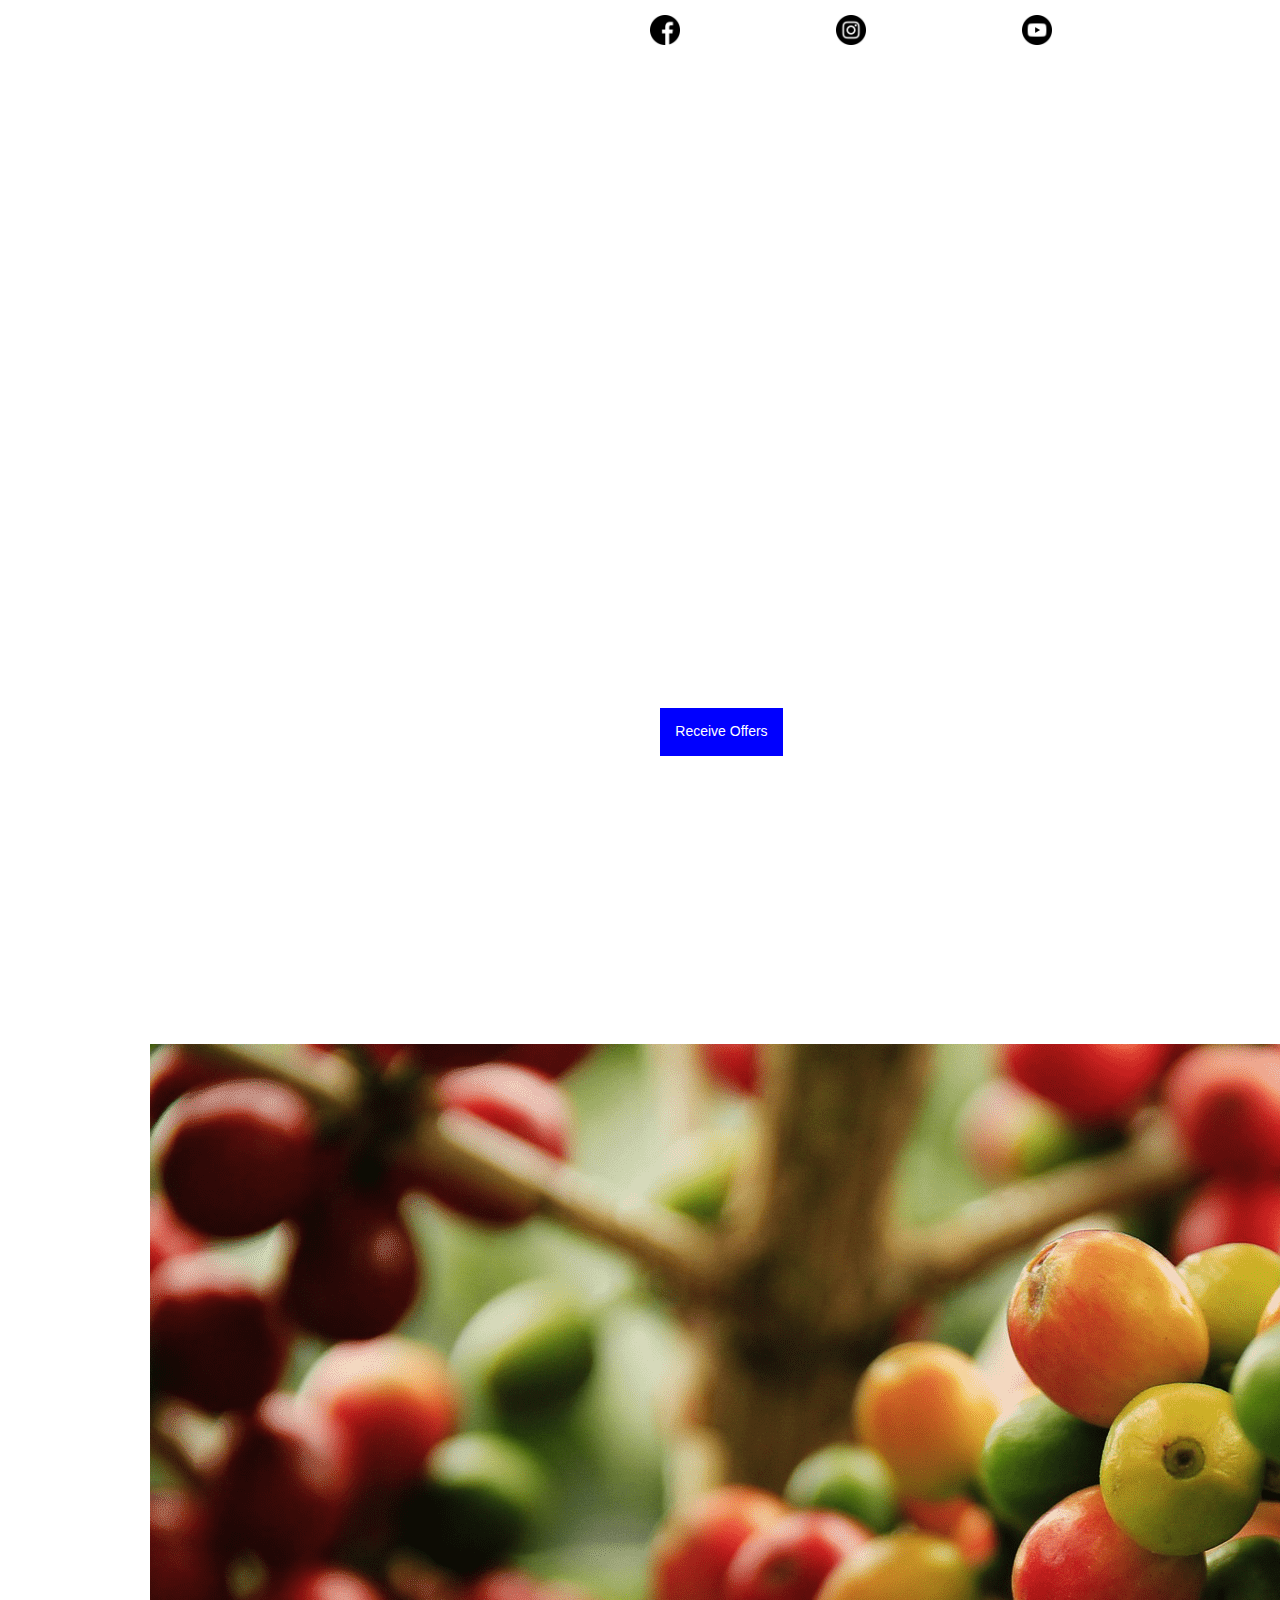
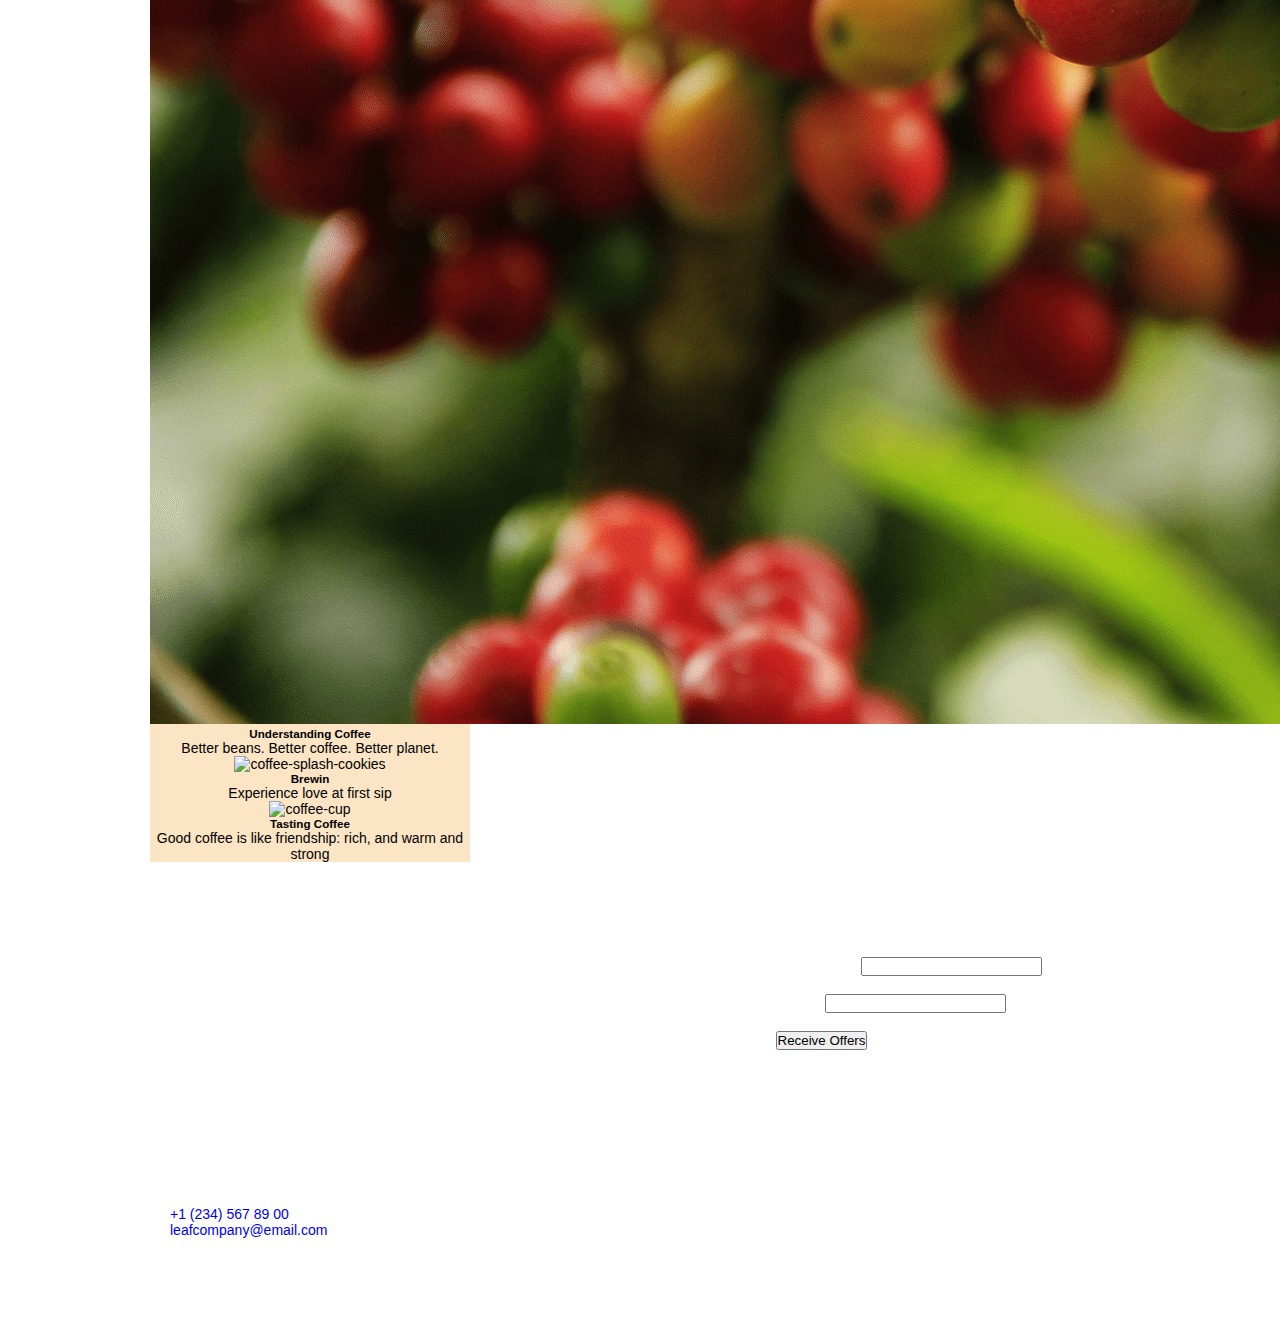
==== index.html @ d7934bba "Update index.html" ====
<!DOCTYPE html>
<html lang="en">
<head>
    <meta charset="UTF-8">
    <meta name="viewport" content="width=device-width, initial-scale=1.0">
    <title>Simple Coffee</title>
    <link href="https://cdn.jsdelivr.net/npm/bootstrap@5.0.1/dist/css/bootstrap.min.css" rel="stylesheet" integrity="sha384-+0n0xVW2eSR5OomGNYDnhzAbDsOXxcvSN1TPprVMTNDbiYZCxYbOOl7+AMvyTG2x" crossorigin="anonymous">
    <link rel="stylesheet" href="css/index.css">
</head>
<body>
   <!-- <div class="parallax">-->   
    </div>
    <header id="home">
        <div class="heading">
            <div class="logo">Simple&nbsp;Coffee</div>
            <label class="burger-icon" for="burger-checkbox">&#9776;</label>
            <input type="checkbox" id="burger-checkbox">
            <nav class="menu">
                <a class="contacts" href="#footer">Contacts</a>
                <a class="icon" href="https://uk-ua.facebook.com/" target="_blank"><img src="img/icon-facebook.png"
                            alt="facebook"></a>
                <a class="icon" href="https://www.instagram.com/" target="_blank"><img src="img/icon-instagram.png"
                            alt="instagram"></a>            
                <a class="icon" href="https://www.youtube.com/" target="_blank"><img src="img/icon-youtube.png"
                            alt="youtube"></a>
            </nav>            
        </div>            
    </header>
         <main>
            
        <div id="top">
            <div class="clock-container">
                <div class="time">
                 <p id="days">00</p>
                 <span>Days</span>
                </div>
                <div class="time">
                 <p id="hours">00</p>
                 <span>Hours</span>
             </div>
                <div class="time">
                 <p id="minutes">00</p>
                 <span>Minutes</span>
             </div>
         </div>
            <div class="text">
                <p id="medium-text">This website is under construction until May'31 but...</p>
                <p id="large-text">We'll be back very soon</p>
                <p id="small-text">and you still can order our services or subscribe for the best offers!</p>
            </div>
            <div id="buttons">
                <a id="button-left" href="#bottom">Our&nbsp;Services</a>
                <a id="button-right" href="#footer">Receive&nbsp;Offers</a>
            </div>
        </div>
            <div id="bottom">
            <p id="large-text">Our Services</p>
            <p id="small-text">We provide all kind of services thanks to which you can enjoy coffee:</p>
        </div>
        <div class="row row-cols-1 row-cols-md-3 g-4">
            <div class="col">
              <div class="card h-100 mycard" style="width: 20rem;">
                <img src="img/coffee-grains-tree.png" class="card-img-top" alt="coffee-grains-tree">
                <div class="card-body">
                    <h5 class="card-title">Understanding Coffee</h5>
                    <p class="card-text">Better beans. Better coffee. Better planet.</p>
                </div>
            </div>
            </div>
            <div class="col">
            <div class="card h-100 mycard" style="width: 20rem;">
                <img src="img/coffee-splash-cookies.png" class="card-img-top" alt="coffee-splash-cookies">
            <div class="card-body">
                  <h5 class="card-title">Brewin</h5>
                  <p class="card-text">Experience love at first sip</p>
            </div>
            </div>
            </div>
            <div class="col">
            <div class="card h-100 mycard" style="width: 20rem;">
                <img src="img/coffee-cup.png" class="card-img-top" alt="coffee-cup">
            <div class="card-body">
                  <h5 class="card-title">Tasting Coffee</h5>
                  <p class="card-text">Good coffee is like friendship: rich, and warm and strong</p>
            </div>
            </div>
            </div>
        </div>
        </main>
    <footer id="footer">
        <div id="connect-with-us">
            <p id="contacts-text">Contacts</p><br>
            <p id="p-text">You can always call us,write us or simply visit us.<br>
                Fill out the form to get the best<br> personalized offers by mail.</p>
        <div id="address">
            <p id="address-text">Address</p>
            <p>999 Jamaica Ave, Brooklyn,<br> NY 11208, USA</p>
        </div>
        <div id="hours">
            <p id="hours-text">Hours</p>
            <p>Monday - Saturday: 11 AM - 9 PM<br>
                    Sunday: 11 AM - 7 PM <br></p>
        </div>
        <div id="contacts">
            <p id="p-contacts">Contacts</p>
            <a href="#tel:+1(234)5678900">+1 (234) 567 89 00 </a><br>
            <a href="#mailto:leafcompany@email.com">leafcompany@email.com</a><br>
        </div>
        </div>
             <form>
                <div class="mb-3">
                  <label for="InputUserName" class="form-label">User Name</label>
                  <input type="name" class="form-control" id="InputName" aria-describedby="nameHelp">
                  <div id="emailHelp" class="form-text">We'll never share your name with anyone else.</div>
                </div>
                <div class="mb-3" >
                  <label for="InputEmail" class="form-label">E-mail</label>
                  <input type="address" class="form-control" id="InputAddress">
                  <div id="emailHelp" class="form-text">We'll never share your e-mail with anyone else.</div>
                </div>
                   <button type="submit" class="btn btn-primary">Receive Offers</button>
              </form>
               
       <!-- <div>
            <form method="Post" action="">
                <label>
                    <input type="text" placeholder="Name*" name="User name">
                </label>
                <label>
                    <input type="text" placeholder="E-mail*" name="User email">
                </label>
                <input type="submit" value="Receive Offers">
            </form>
        </div>-->
    </footer>
    <script src="js/clock.js"></script>
    <script src="js/index.js"></script>
    <script src="https://cdn.jsdelivr.net/npm/bootstrap@5.0.1/dist/js/bootstrap.bundle.min.js" integrity="sha384-gtEjrD/SeCtmISkJkNUaaKMoLD0//ElJ19smozuHV6z3Iehds+3Ulb9Bn9Plx0x4" crossorigin="anonymous"></script>
</body>
</html>
---- css/index.css ----
:root {
    --font-family: Arial, sans-serif;
    --color: white;
    --font-weight: bold;
  }

* {
    padding: 0;
    margin: 0;
}

body {
    background-image: url("coffee.png");
    background-repeat: no-repeat;
    background-position: center-center;
    background-size: cover;
    max-width: 980px;
    margin: auto;
    height: 100%;
    font-family: var(--font-family);
    color: var(--color);
}

.clock-container {
    display: flex;
    flex-direction: center;
    justify-content: space-around;
    text-align: center;
    text-transform: uppercase;
    font-size: 30px;
    font-weight: bold;
    color:white;
  }

.time {
    display: flex;
    flex-direction: column;
    align-items: center;
    justify-content:space-between;
 }

  
#top {
    margin-top: 200px;
    margin-bottom: 100px;
    margin-left: 50px;
    margin-right: 50px;
    }
#top * {
    margin: 25px;
}
.icon img {
    width: 30px;
}
.icon {
    display: flex;
}

.contacts {
    text-decoration: none;
    font-size: 18px;
    font-family: cursive;
    color: var(--color);
}

a:link {
    text-decoration: none;
    }

.heading .logo {
    display: flex;
    font-weight: bold;
    font-size: 35px;
    font-family: cursive;
    text-transform: uppercase;
    text-align: left;
    padding: 20px 20px 20px;
}

header lable {
    font-size: 35px;
}

#burger-checkbox {
    display: none;
}

header nav {
    display: none; 
}

header input:checked ~ nav {
    display: block;
}

.heading nav a {
    display: block;
    color: var(--color);
}

@media (min-width: 500px) {
    header label {
        display: none;
    }

    .heading {
        display: flex;
        flex: 1;
        justify-content: space-around;
    }

    .heading .menu {
        display: flex;
        flex: 1;
        justify-content: space-around;
        align-items: center;
    }
    .heading .logo {
        display: flex;
        font-weight: bold;
        font-size: 20px;
        font-family: cursive;
        text-transform: uppercase;
        text-align: left;
        padding: 20px 20px 20px;
    }
    }

.text p {
    display: flex;
    flex-direction: center;
    justify-content: space-around;
    text-align: center;
    min-height: 20px;
    min-width: auto;
}  
#medium-text {
    font-size: 30px;
    font-weight: normal; 
    }

#large-text {
    font-size: 35px;
    font-weight: var(--font-weight);  
    }

#small-text {
    font-size: 24px;
    font-weight: normal; 
    
}
#buttons {
    display: flex;
    flex-direction: center;
    justify-content: center;
    font-size: 14px;
    font-weight: normal; 
    text-align: center;
}
#button-left {
    border: white 1px solid;
    padding: 15px;
    color: var(--color);
}
#button-left:hover{
    color: black;
    background-color: white;
}
#button-right {
    padding: 15px;
    background-color: blue;
    color: var(--color);
}
#button-right:hover{
    color: var(--color);
    background-color: black;
}
#bottom {
    margin-bottom: 75px;
    }
#bottom p {
    display: flex;
    flex-direction: center;
    justify-content: space-around;
    text-align: center;
    margin: 20px 20px 20px;
 }

#our servisces {
 font-size: 14px;
 font-weight:lighter;
 text-align: center; 
}

.mycard {
    font-size: 14px;
    font-weight:lighter;
    text-align: center;
    background-color: rgba(248, 209, 150, 0.562);
    color: black;
}

#footer {
    display: flex;
    justify-content: space-between;
    margin-top: 75px; 
    margin-bottom: 75px;
    padding: 20px 20px 20px;
}
#connect-with-us {
    font-size: 14px;
    font-weight: normal; 
    }

#contacts-text {
    font-size: 30px;
    font-weight: bold;
}
#p-text {
    font-size: 20px; 
    color: var(--font-family);
} 
#address-text,  #hours-text, #p-contacts {
    font-size: 19px;
    font-weight: var(--font-weight);
}
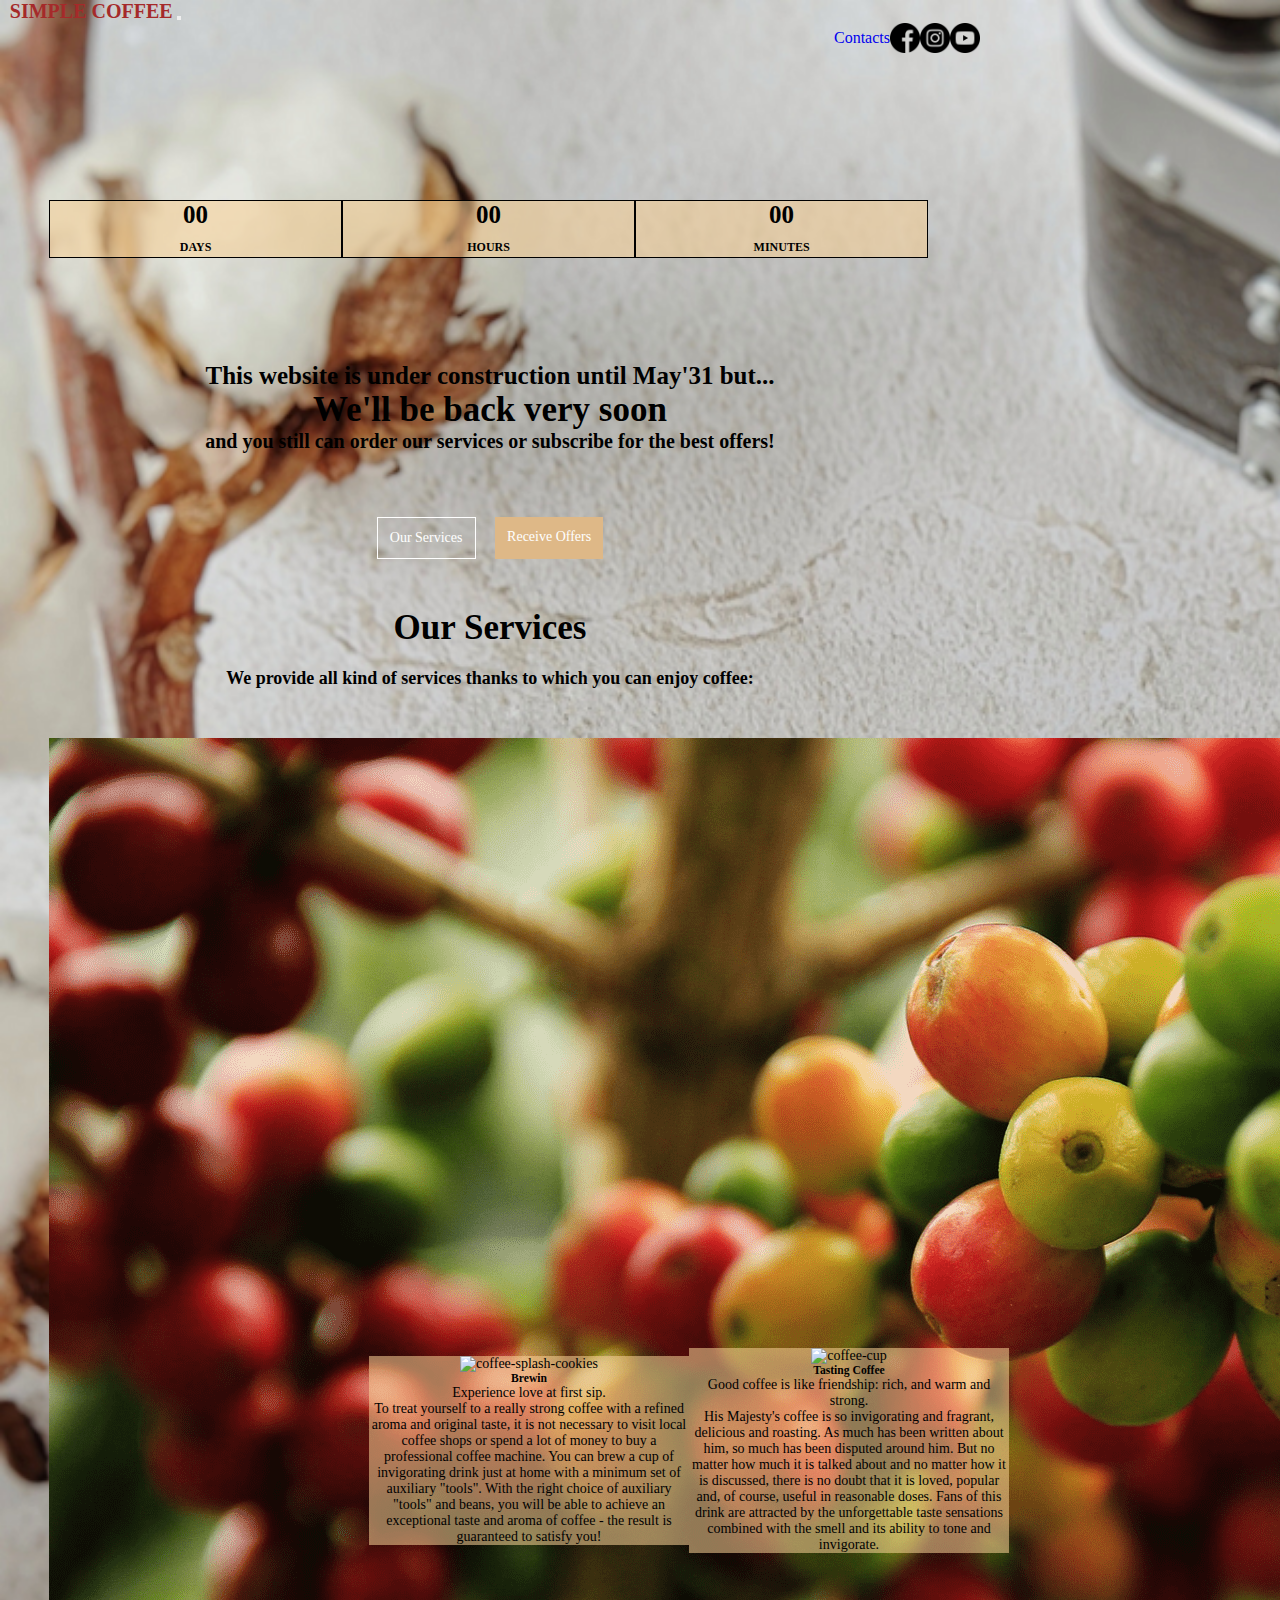
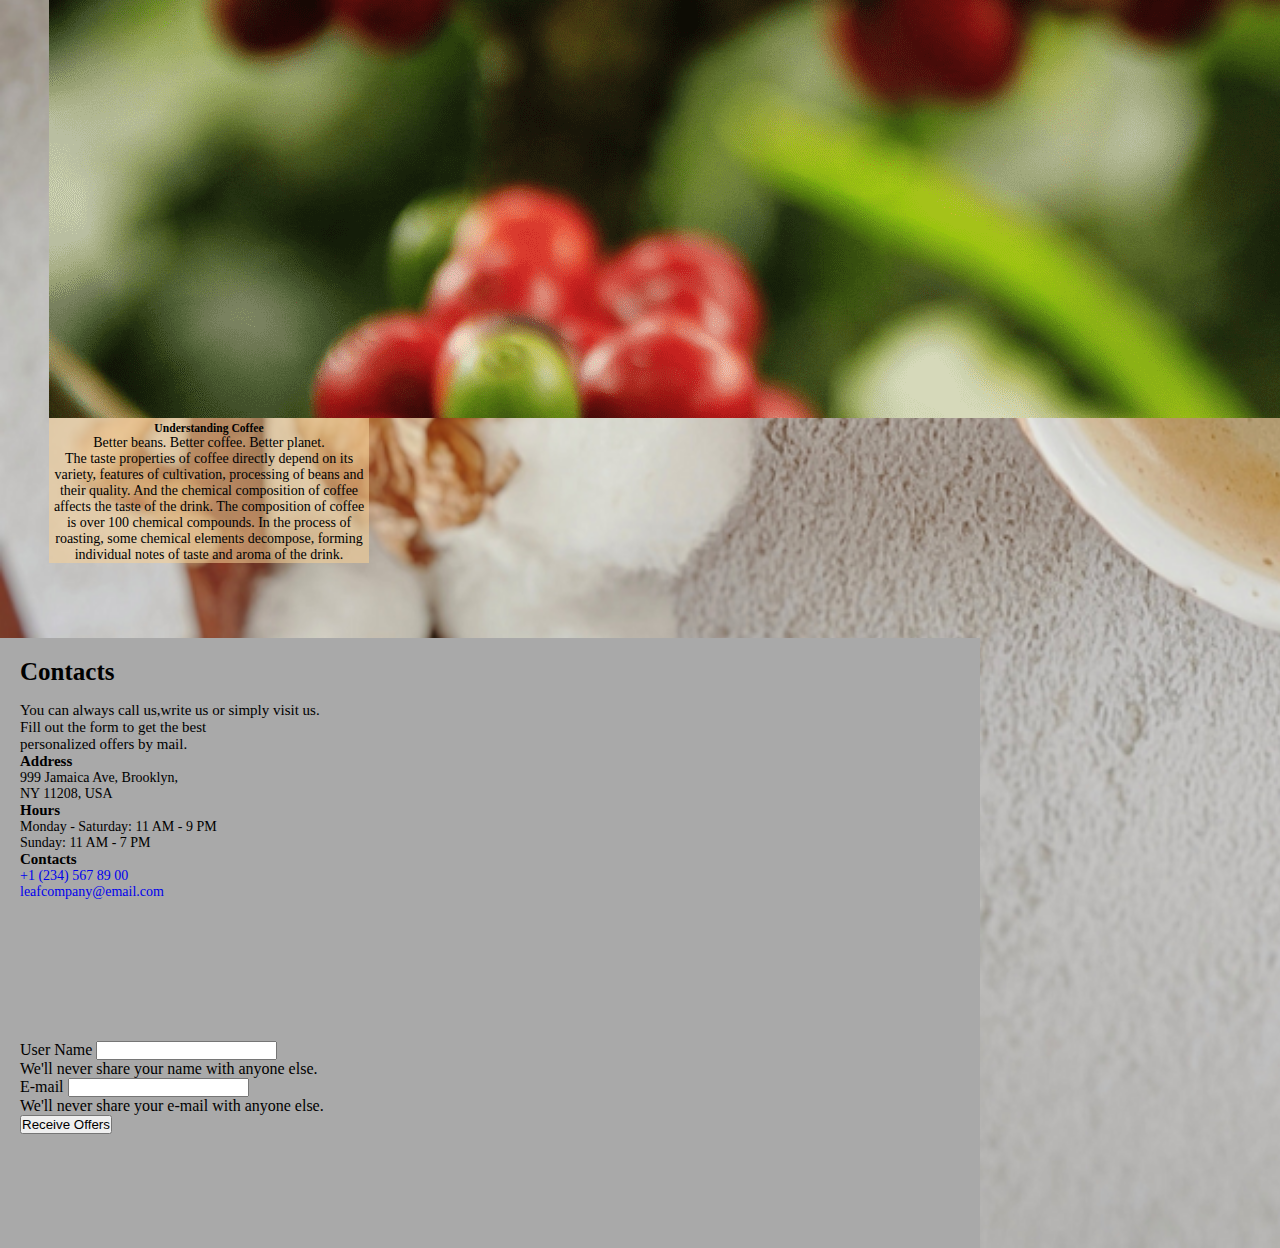
==== commit 800cfa9a: "css code mobile plus new background" ====
--- a/index.html
+++ b/index.html
@@ -8,11 +8,29 @@
     <link rel="stylesheet" href="css/index.css">
 </head>
 <body>
-   <!-- <div class="parallax">-->   
-    </div>
+   <!-- <div class="parallax">  
+    </div>-->
     <header id="home">
         <div class="heading">
-            <div class="logo">Simple&nbsp;Coffee</div>
+            <nav class="navbar navbar-expand-lg navbar-light bg-light w-100">
+                <a class="navbar-brand" id="brand" href="#">Simple&nbsp;Coffee</a>
+                <button class="navbar-toggler" type="button" data-toggle="collapse" data-target="#navbarNavAltMarkup" aria-controls="navbarNavAltMarkup" aria-expanded="false" aria-label="Toggle navigation">
+                  <span class="navbar-toggler-icon"></span>
+                </button>
+                <div class="collapse navbar-collapse" id="navbarNavAltMarkup">
+                  <div class="navbar-nav">
+                    <a class="nav-item nav-link active" href="#footer"><span class="sr-only">Contacts</span></a>
+                    <a class="nav-item nav-link icon" href="https://uk-ua.facebook.com/" target="_blank"><img src="img/icon-facebook.png"
+                        alt="facebook"></a>
+                    <a class="nav-item nav-link icon" href="https://www.instagram.com/" target="_blank"><img src="img/icon-instagram.png"
+                        alt="instagram"></a>
+                    <a class="nav-item nav-link disable icon" href="https://www.youtube.com/" target="_blank"><img src="img/icon-youtube.png"
+                        alt="youtube"></a>
+                  </div>
+                </div>
+            </nav>
+            </div>
+           <!-- <div class="logo">Simple&nbsp;Coffee</div>
             <label class="burger-icon" for="burger-checkbox">&#9776;</label>
             <input type="checkbox" id="burger-checkbox">
             <nav class="menu">
@@ -23,11 +41,10 @@
                             alt="instagram"></a>            
                 <a class="icon" href="https://www.youtube.com/" target="_blank"><img src="img/icon-youtube.png"
                             alt="youtube"></a>
-            </nav>            
-        </div>            
+            </nav> -->           
+                  
     </header>
          <main>
-            
         <div id="top">
             <div class="clock-container">
                 <div class="time">
@@ -54,8 +71,8 @@
             </div>
         </div>
             <div id="bottom">
-            <p id="large-text">Our Services</p>
-            <p id="small-text">We provide all kind of services thanks to which you can enjoy coffee:</p>
+            <p id="service-text">Our Services</p>
+            <p id="provide-text">We provide all kind of services thanks to which you can enjoy coffee:</p>
         </div>
         <div class="row row-cols-1 row-cols-md-3 g-4">
             <div class="col">
@@ -63,7 +80,16 @@
                 <img src="img/coffee-grains-tree.png" class="card-img-top" alt="coffee-grains-tree">
                 <div class="card-body">
                     <h5 class="card-title">Understanding Coffee</h5>
-                    <p class="card-text">Better beans. Better coffee. Better planet.</p>
+                    <p class="card-text">Better beans. Better coffee. Better planet.<br>
+                        The taste properties of coffee directly 
+                        depend on its variety, features of cultivation, 
+                        processing of beans and their quality. 
+                        And the chemical composition of coffee affects 
+                        the taste of the drink. The composition of coffee 
+                        is over 100 chemical compounds. In the process of 
+                        roasting, some chemical elements decompose, forming 
+                        individual notes of taste and aroma of the drink.
+                    </p>
                 </div>
             </div>
             </div>
@@ -72,7 +98,19 @@
                 <img src="img/coffee-splash-cookies.png" class="card-img-top" alt="coffee-splash-cookies">
             <div class="card-body">
                   <h5 class="card-title">Brewin</h5>
-                  <p class="card-text">Experience love at first sip</p>
+                  <p class="card-text">Experience love at first sip.<br>
+                    To treat yourself to a really
+                    strong coffee with a refined aroma and original taste,
+                    it is not necessary to visit local coffee shops 
+                    or spend a lot of money to buy a professional 
+                    coffee machine. You can brew a cup of invigorating 
+                    drink just at home with a minimum set of auxiliary 
+                    "tools". With the right choice of auxiliary "tools" 
+                    and beans, you will
+                    be able to achieve an exceptional taste and aroma 
+                    of coffee - the result is guaranteed 
+                    to satisfy you!
+                </p>
             </div>
             </div>
             </div>
@@ -81,7 +119,17 @@
                 <img src="img/coffee-cup.png" class="card-img-top" alt="coffee-cup">
             <div class="card-body">
                   <h5 class="card-title">Tasting Coffee</h5>
-                  <p class="card-text">Good coffee is like friendship: rich, and warm and strong</p>
+                  <p class="card-text">Good coffee is like friendship: rich, and warm 
+                    and strong.<br>His Majesty's coffee is so invigorating
+                    and fragrant, delicious and roasting. As much has been
+                    written about him, so much has been disputed around him.
+                    But no matter how much it is talked about and no matter
+                    how it is discussed, there is no doubt that it is loved,
+                    popular and, of course, useful in reasonable doses.
+                    Fans of this drink are attracted by the unforgettable taste
+                    sensations combined with the smell and its ability to tone 
+                    and invigorate.
+                </p>
             </div>
             </div>
             </div>
@@ -103,8 +151,8 @@
         </div>
         <div id="contacts">
             <p id="p-contacts">Contacts</p>
-            <a href="#tel:+1(234)5678900">+1 (234) 567 89 00 </a><br>
-            <a href="#mailto:leafcompany@email.com">leafcompany@email.com</a><br>
+            <a href="tel:+1(234)5678900">+1 (234) 567 89 00 </a><br>
+            <a href="mailto:leafcompany@email.com">leafcompany@email.com</a><br>
         </div>
         </div>
              <form>
--- a/css/index.css
+++ b/css/index.css
@@ -1,4 +1,3 @@
-
 
 :root {
     --font-family: Arial, sans-serif;
@@ -9,10 +8,405 @@
 * {
     padding: 0;
     margin: 0;
+    text-decoration: none;
 }
 
 body {
-    background-image: url("coffee.png");
+    max-width: 980px; 
+    background-image: url("../img/luna.png");
+    background-repeat: no-repeat;
+    background-position: center-center;
+    background-size: cover;
+}
+
+main {
+    margin-top: 15%;
+}
+
+#home {
+    width: 100%;
+    margin: auto;
+}
+
+#brand {
+    padding-left: 1%;
+    font-weight: bold;
+    font-size: 20px;
+    font-family: cursive;
+    text-transform: uppercase;
+    text-align: left;
+    color: brown;
+}
+
+.navbar-toggler {
+    margin-right: 1%;
+}
+
+.clock-container {
+    display: flex;
+    flex-direction: center;
+    text-align: center;
+    text-transform: uppercase;
+    font-size: 15px;
+    font-weight: bold;
+    color:black;
+    margin: 5%;
+}
+
+.time p{
+    padding-bottom: 0;
+    margin-bottom: 0;
+}
+
+.time span {
+    padding-top: 0;
+    font-size: 12px; 
+    margin-top: 0;
+}
+.time {
+    background-color: rgba(248, 209, 150, 0.562);
+    border: 1px black solid;
+    width: 33%;
+    margin: 0;
+    padding: 0;
+}
+.text p {
+    display: flex;
+    flex-direction: center;
+    justify-content: space-around;
+    text-align: center;
+    min-height: 20px;
+    min-width: auto;
+}
+.text {
+    display: flex;
+    flex-direction: column;
+    justify-content: center;
+    min-height: 200px;
+    margin: 3% 1% 1% 1%;
+}
+
+#medium-text {
+    font-size: 15px;
+    font-weight: bold; 
+    }
+
+#large-text {
+    font-size: 20px;
+    font-weight: bold;  
+    }
+
+#small-text {
+    font-size: 14px;
+    font-weight: bold; 
+}
+
+#buttons {
+    display: flex;
+    flex-direction: center;
+    justify-content: center;
+    font-size: 14px;
+    font-weight: normal; 
+    text-align: center;
+}
+#button-left {
+    border: white 1px solid;
+    margin-right: 1%;
+    padding: 7px;
+    color: var(--color);
+}
+#button-left:hover{
+    color: black;
+    background-color: white;
+}
+#button-right {
+    padding: 7px;
+    margin-left: 1%;
+    background-color: burlywood;
+    color: var(--color);
+}
+#button-right:hover{
+    color: var(--color);
+    background-color: black;
+}
+
+
+#bottom {
+    margin-top: 25%;
+    margin-bottom: 25%;
+    }
+#bottom p {
+    display: flex;
+    flex-direction: center;
+    justify-content: space-around;
+    text-align: center;
+    margin: 20px 20px 20px;
+ }
+#service-text {
+    font-size: 30px;
+    font-weight: bold;
+}
+
+#provide-text {
+    font-size: 18px;
+    font-weight: bold;
+}
+.row {
+    display: flex;
+    flex-direction: column; 
+    justify-content: center;
+    align-items: center;
+    margin: 5% 5%;
+ } 
+
+ p.card-text {
+    text-align: center;
+    color: black; 
+}
+.mycard {
+    font-size: 14px;
+    font-weight:lighter;
+    text-align: center;
+    background-color: rgba(248, 209, 150, 0.562);
+    color: black;
+}
+
+#footer {
+    background-color: darkgray;
+    background-repeat: no-repeat;
+    background-position: center-center;
+    background-size: cover;
+    display: flex;
+    flex-direction: column;
+    justify-content: space-between;
+    margin-top: 75px; 
+    padding: 20px 20px 20px;
+}
+#connect-with-us {
+    font-size: 14px;
+    font-weight: normal; 
+    }
+
+#contacts-text {
+    font-size: 25px;
+    font-weight: bold;
+    }
+#p-text {
+    font-size: 15px; 
+    color: var(--font-family);
+} 
+#address-text,  #hours-text, #p-contacts {
+    font-size: 15px;
+    font-weight: bolder;
+}
+
+form {
+    margin-top: 15%;
+}
+
+@media (min-width: 992px) {
+   
+    #home {
+        width: 100%;
+    }
+
+    #brand {
+        padding-left: 1%;
+        font-weight: bold;
+        font-size: 20px;
+        font-family: cursive;
+        text-transform: uppercase;
+        text-align: left;
+        color: brown;
+    }
+
+    .heading .navbar-nav {
+        display: flex;
+        flex: 1;
+        justify-content: flex-end;
+        align-items: center;
+    }
+    
+    .icon img {
+        width: 30px;
+    }
+
+    .icon {
+        display: flex;
+    } 
+        
+    .clock-container {
+        /*display: flex;
+        flex-direction: center;
+        text-align: center;
+        text-transform: uppercase;*/
+        font-size: 25px;
+        /*font-weight: bold;
+        color:black;
+        margin: 5%;*/
+    }
+    
+    .time p{
+        padding-bottom: 0;
+        margin-bottom: 0;
+    }
+    
+    .time span {
+        padding-top: 0;
+        font-size: 12px; 
+        margin-top: 0;
+    }
+    .time {
+        /*background-color: rgba(248, 209, 150, 0.562);
+        border: 1px black solid;
+        width: 33%;
+        margin: 0;
+        padding: 0;*/
+    }
+    .text p {
+        display: flex;
+        flex-direction: center;
+        justify-content: space-around;
+        text-align: center;
+        min-height: 20px;
+        min-width: auto;
+    }
+    .text {
+        display: flex;
+        flex-direction: column;
+        justify-content: center;
+        min-height: 200px;
+        margin: 3% 1% 1% 1%;
+    }
+    
+    #medium-text {
+        font-size: 25px;
+        font-weight: bold; 
+        }
+    
+    #large-text {
+        font-size: 35px;
+        font-weight: bold;  
+        }
+    
+    #small-text {
+        font-size: 20px;
+        font-weight: bold; 
+    }
+    
+    #buttons {
+        display: flex;
+        flex-direction: center;
+        justify-content: center;
+        font-size: 14px;
+        font-weight: normal; 
+        text-align: center;
+    }
+    #button-left {
+        border: white 1px solid;
+        margin-right: 1%;
+        padding: 12px;
+        color: var(--color);
+    }
+    #button-left:hover{
+        color: black;
+        background-color: white;
+    }
+    #button-right {
+        padding: 12px;
+        margin-left: 1%;
+        background-color: burlywood;
+        color: var(--color);
+    }
+    #button-right:hover{
+        color: var(--color);
+        background-color: black;
+    }
+    
+   #bottom {
+        margin-top: 5%;
+        margin-bottom: 5%;
+        }
+    #bottom p {
+        display: flex;
+        flex-direction: center;
+        justify-content: space-around;
+        text-align: center;
+        margin: 20px 20px 20px;
+     }
+    #service-text {
+        font-size: 35px;
+        font-weight: bold;
+    }
+    
+    #provide-text {
+        font-size: 18px;
+        font-weight: bold;
+    }
+   .row {
+        display: flex;
+        flex-direction: row; 
+        justify-content: space-between;
+        align-items: center;
+     } 
+    
+     p.card-text {
+        font-size: 14px;
+        text-align: center;
+        color: black; 
+    }
+    .mycard {
+        font-size: 14px;
+        font-weight:lighter;
+        text-align: center;
+        background-color: rgba(248, 209, 150, 0.562);
+        color: black;
+    }
+    
+    #footer {
+        display: flex;
+        justify-content: space-between;
+    }
+
+    #connect-with-us {
+        font-size: 14px;
+        font-weight: normal; 
+        }
+    
+    #contacts-text {
+        font-size: 25px;
+        font-weight: bold;
+        }
+    #p-text {
+        font-size: 15px; 
+        color: var(--font-family);
+    } 
+    #address-text,  #hours-text, #p-contacts {
+        font-size: 15px;
+        font-weight: bolder;
+    }
+    
+    form {
+        margin-top: 15%;
+        margin-bottom: 10%;
+    }
+}
+
+/*
+:root {
+    --font-family: Arial, sans-serif;
+    --color: white;
+    --font-weight: bold;
+  }
+
+* {
+    padding: 0;
+    margin: 0;
+    text-decoration: none;
+}
+
+body {
+    background-image: url("../img/luna.png");
     background-repeat: no-repeat;
     background-position: center-center;
     background-size: cover;
@@ -23,25 +417,75 @@
     color: var(--color);
 }
 
-.clock-container {
-    display: flex;
-    flex-direction: center;
+.icon img {
+    width: 30px;
+}
+.icon {
+    display: flex;
+}
+.navbar {
+    max-width: 100%;
+    display: flex;
+    
+}
+.heading .navbar-nav {
+    display: flex;
+    flex: 1;
     justify-content: space-around;
-    text-align: center;
+    align-items: center;
+}
+ .heading .navbar-brand {
+    display: flex;
+    font-weight: bold;
+    font-size: 20px;
+    font-family: cursive;
     text-transform: uppercase;
-    font-size: 30px;
-    font-weight: bold;
-    color:white;
-  }
-
-.time {
-    display: flex;
-    flex-direction: column;
-    align-items: center;
-    justify-content:space-between;
- }
-
-  
+    text-align: left;
+    padding: 20px 20px 20px;
+    color: brown;
+    }
+/*.contacts {
+    text-decoration: none;
+    font-size: 18px;
+    font-family: cursive;
+    color: var(--color);
+}
+
+a:link {
+    text-decoration: none;
+    }
+
+.heading .logo {
+    display: flex;
+    font-weight: bold;
+    font-size: 35px;
+    font-family: cursive;
+    text-transform: uppercase;
+    text-align: left;
+    padding: 20px 20px 20px;
+}
+
+header lable {
+    font-size: 35px;
+}
+
+/* #burger-checkbox {
+    display: none;
+}
+
+header nav {
+    display: block; 
+}
+
+/*header input:checked ~ nav {
+    display: block;
+}
+
+.heading nav a {
+    display: block;
+    color: var(--color);
+}
+
 #top {
     margin-top: 200px;
     margin-bottom: 100px;
@@ -51,56 +495,38 @@
 #top * {
     margin: 25px;
 }
-.icon img {
-    width: 30px;
-}
-.icon {
-    display: flex;
-}
-
-.contacts {
-    text-decoration: none;
-    font-size: 18px;
-    font-family: cursive;
-    color: var(--color);
-}
-
-a:link {
-    text-decoration: none;
-    }
-
-.heading .logo {
-    display: flex;
-    font-weight: bold;
-    font-size: 35px;
-    font-family: cursive;
+
+.clock-container {
+    display: flex;
+    flex-direction: center;
+    justify-content: space-around;
+    text-align: center;
     text-transform: uppercase;
-    text-align: left;
-    padding: 20px 20px 20px;
-}
-
-header lable {
-    font-size: 35px;
-}
-
-#burger-checkbox {
-    display: none;
-}
-
-header nav {
-    display: none; 
-}
-
-header input:checked ~ nav {
-    display: block;
-}
-
-.heading nav a {
-    display: block;
-    color: var(--color);
-}
-
-@media (min-width: 500px) {
+    font-size: 30px;
+    font-weight: bold;
+    color:black;
+    border: white 10px solid;
+    width: 80%;
+  }
+
+.time {
+    display: flex;
+    flex-direction: column;
+    align-items: center;
+    justify-content:space-between;
+    border: white 5px solid;
+    width: 30%;
+ }
+@media (max-width: 768px) {
+   .row {
+      display: flex;
+      flex-direction: column; 
+      justify-content: center;
+      align-items: center;
+   } 
+}
+
+@media (min-width: 980px) {
     header label {
         display: none;
     }
@@ -110,14 +536,13 @@
         flex: 1;
         justify-content: space-around;
     }
-
-    .heading .menu {
+    .heading .navbar-nav {
         display: flex;
         flex: 1;
-        justify-content: space-around;
+        justify-content: flex-end;
         align-items: center;
     }
-    .heading .logo {
+     .heading .navbar-brand {
         display: flex;
         font-weight: bold;
         font-size: 20px;
@@ -125,6 +550,22 @@
         text-transform: uppercase;
         text-align: left;
         padding: 20px 20px 20px;
+        }
+
+    /*.heading .menu {
+        display: flex;
+        flex: 1;
+        justify-content: space-around;
+        align-items: center;
+    }
+    .heading .logo {
+        display: flex;
+        font-weight: bold;
+        font-size: 20px;
+        font-family: cursive;
+        text-transform: uppercase;
+        text-align: left;
+        padding: 20px 20px 20px;
     }
     }
 
@@ -188,20 +629,6 @@
     margin: 20px 20px 20px;
  }
 
-#our servisces {
- font-size: 14px;
- font-weight:lighter;
- text-align: center; 
-}
-
-.mycard {
-    font-size: 14px;
-    font-weight:lighter;
-    text-align: center;
-    background-color: rgba(248, 209, 150, 0.562);
-    color: black;
-}
-
 #footer {
     display: flex;
     justify-content: space-between;
@@ -217,7 +644,7 @@
 #contacts-text {
     font-size: 30px;
     font-weight: bold;
-}
+    }
 #p-text {
     font-size: 20px; 
     color: var(--font-family);
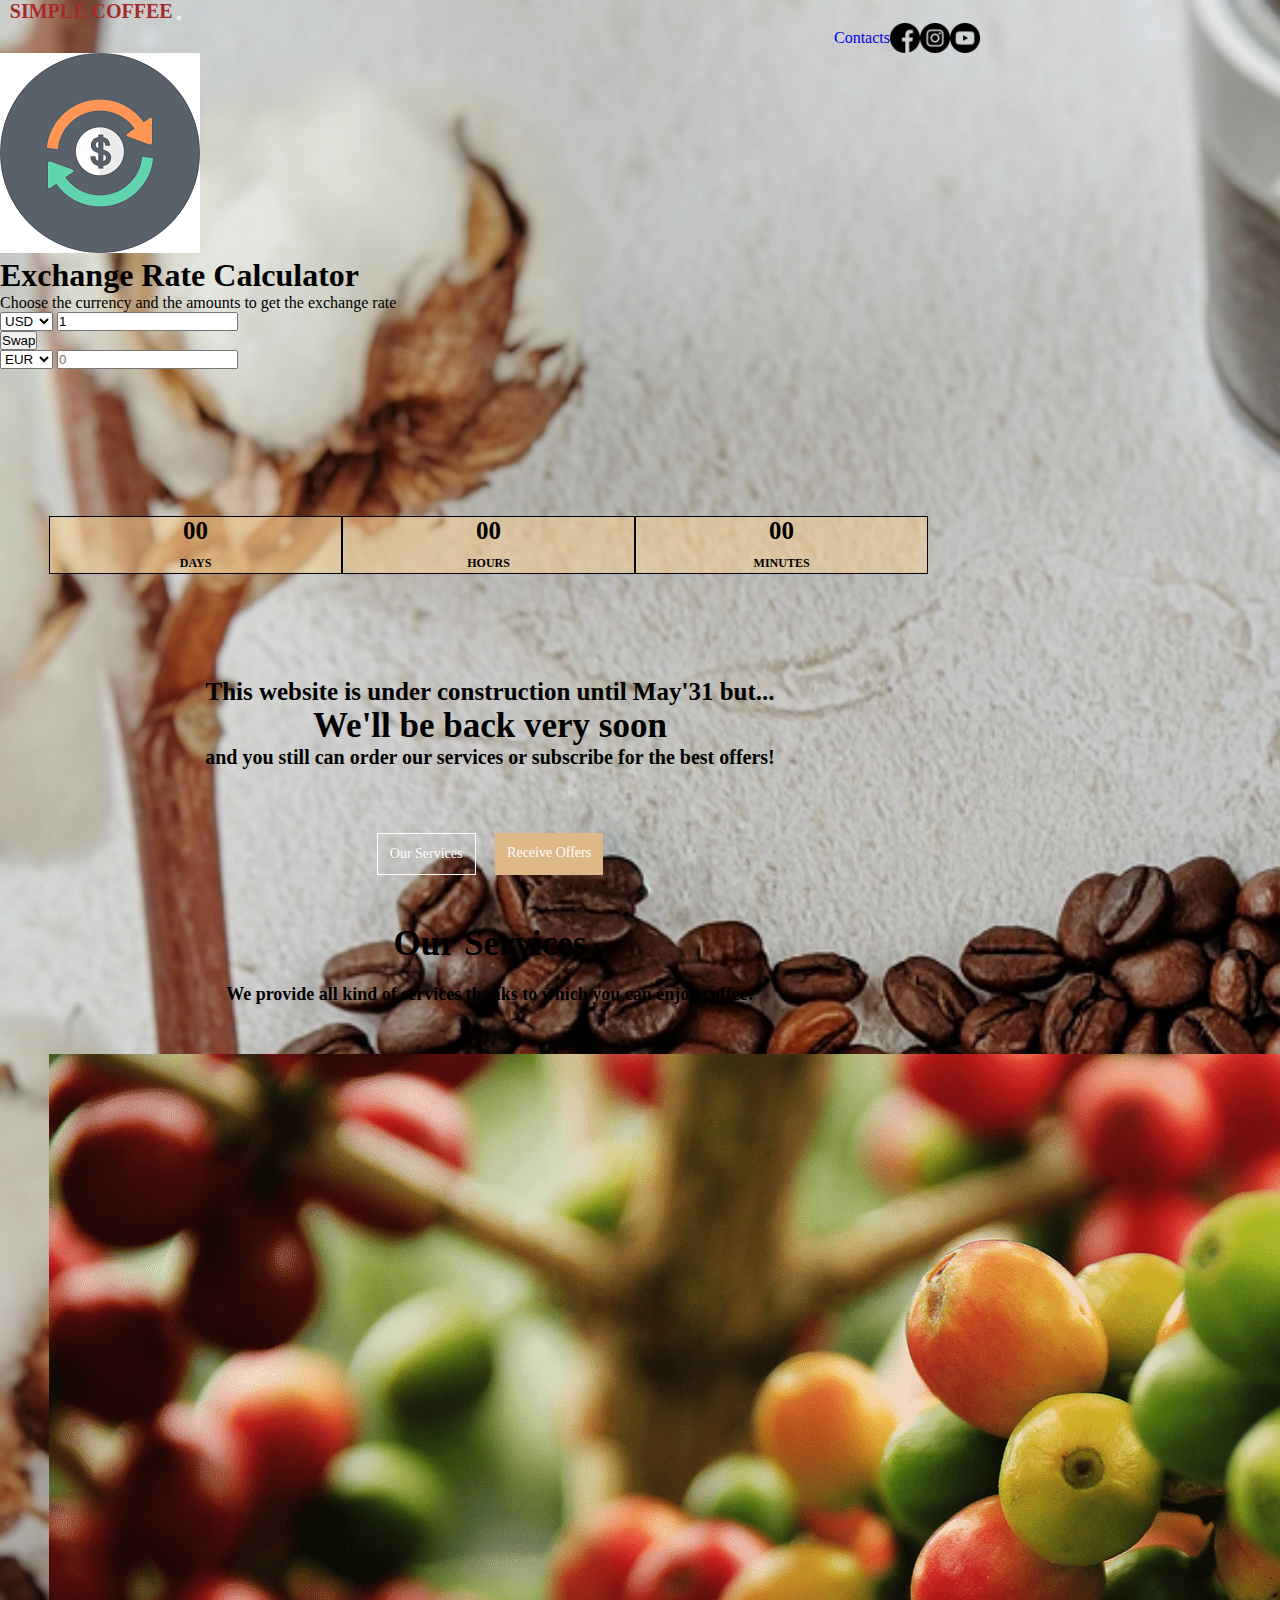
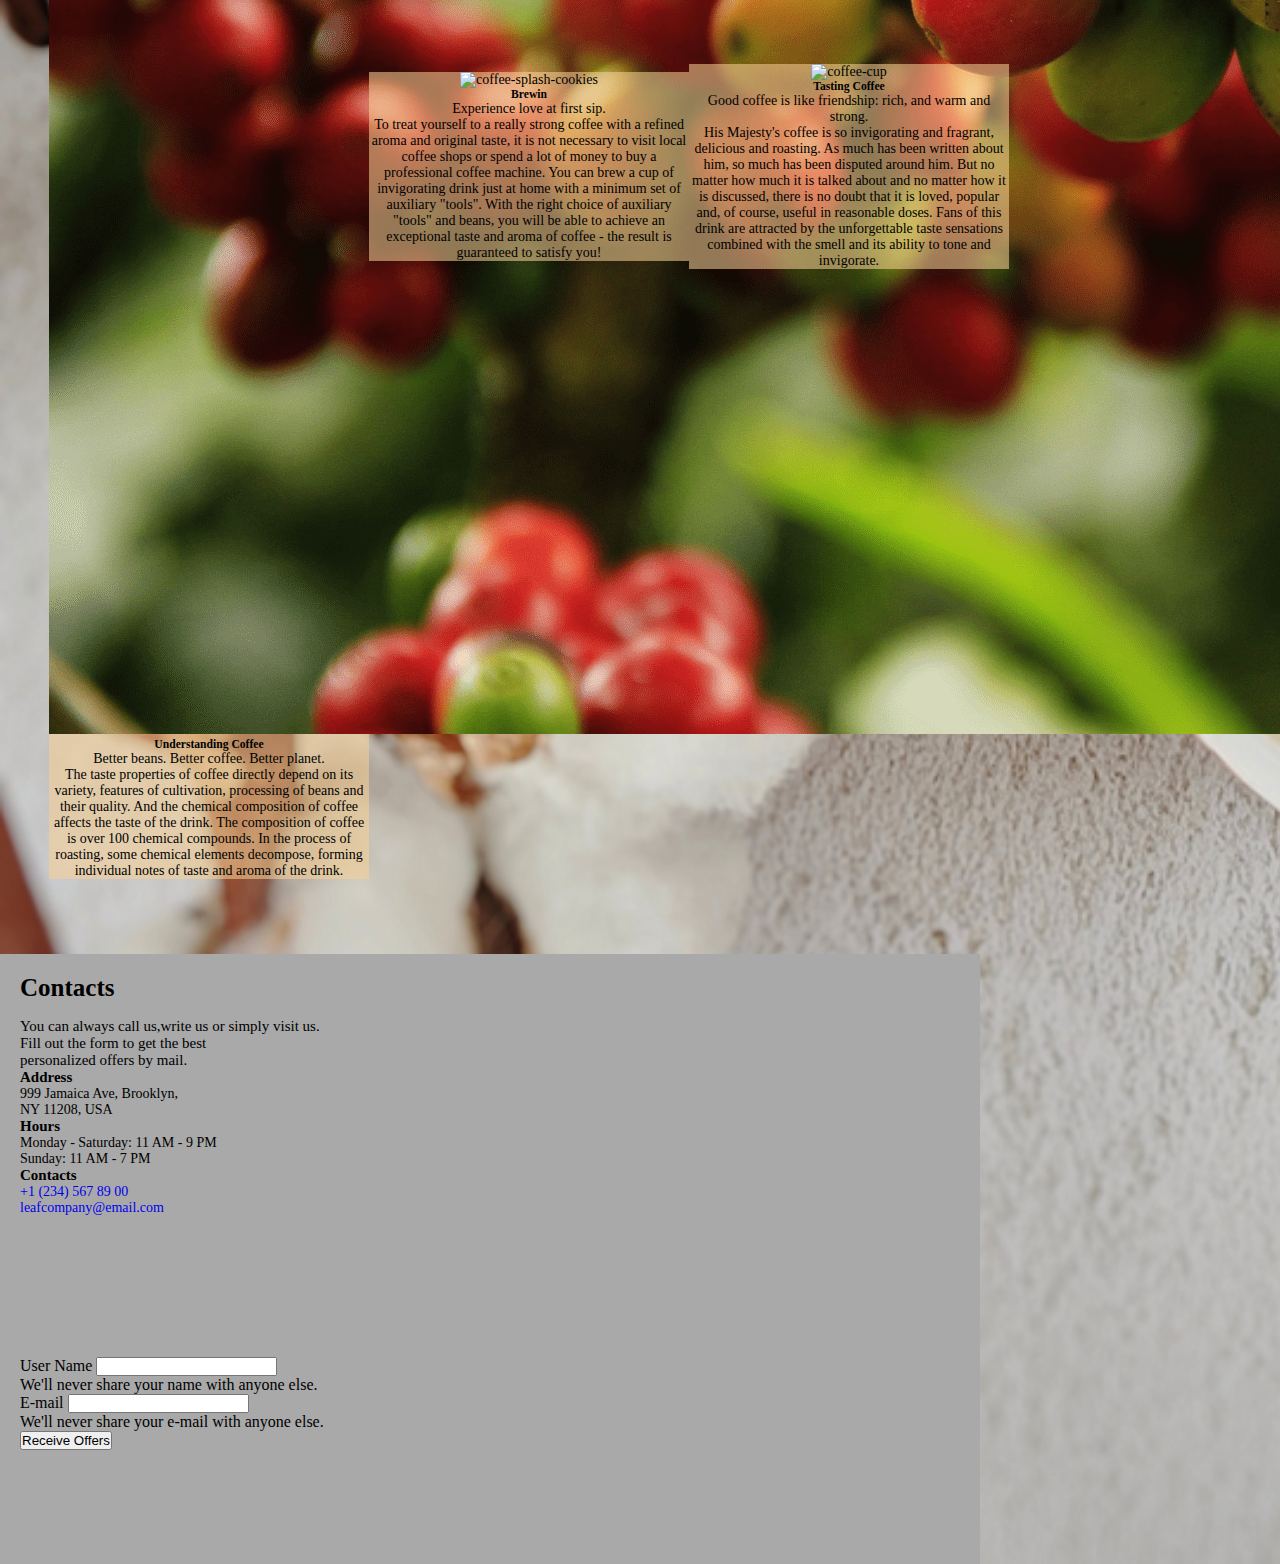
==== commit c042c696: "exchange js" ====
--- a/index.html
+++ b/index.html
@@ -42,8 +42,134 @@
                 <a class="icon" href="https://www.youtube.com/" target="_blank"><img src="img/icon-youtube.png"
                             alt="youtube"></a>
             </nav> -->           
-                  
     </header>
+    <img src="img/icon-dollar-exchange.png" alt="" class="money-img" />
+    <h1>Exchange Rate Calculator</h1>
+    <p>Choose the currency and the amounts to get the exchange rate</p>
+    <div class="container">
+        <div class="currency">
+          <select id="currency-one">
+            <option value="AED">AED</option>
+            <option value="ARS">ARS</option>
+            <option value="AUD">AUD</option>
+            <option value="BGN">BGN</option>
+            <option value="BRL">BRL</option>
+            <option value="BSD">BSD</option>
+            <option value="CAD">CAD</option>
+            <option value="CHF">CHF</option>
+            <option value="CLP">CLP</option>
+            <option value="CNY">CNY</option>
+            <option value="COP">COP</option>
+            <option value="CZK">CZK</option>
+            <option value="DKK">DKK</option>
+            <option value="DOP">DOP</option>
+            <option value="EGP">EGP</option>
+            <option value="EUR">EUR</option>
+            <option value="FJD">FJD</option>
+            <option value="GBP">GBP</option>
+            <option value="GTQ">GTQ</option>
+            <option value="HKD">HKD</option>
+            <option value="HRK">HRK</option>
+            <option value="HUF">HUF</option>
+            <option value="IDR">IDR</option>
+            <option value="ILS">ILS</option>
+            <option value="INR">INR</option>
+            <option value="ISK">ISK</option>
+            <option value="JPY">JPY</option>
+            <option value="KRW">KRW</option>
+            <option value="KZT">KZT</option>
+            <option value="MXN">MXN</option>
+            <option value="MYR">MYR</option>
+            <option value="NOK">NOK</option>
+            <option value="NZD">NZD</option>
+            <option value="PAB">PAB</option>
+            <option value="PEN">PEN</option>
+            <option value="PHP">PHP</option>
+            <option value="PKR">PKR</option>
+            <option value="PLN">PLN</option>
+            <option value="PYG">PYG</option>
+            <option value="RON">RON</option>
+            <option value="RUB">RUB</option>
+            <option value="SAR">SAR</option>
+            <option value="SEK">SEK</option>
+            <option value="SGD">SGD</option>
+            <option value="THB">THB</option>
+            <option value="TRY">TRY</option>
+            <option value="TWD">TWD</option>
+            <option value="UAH">UAH</option>
+            <option value="USD" selected>USD</option>
+            <option value="UYU">UYU</option>
+            <option value="VND">VND</option>
+            <option value="ZAR">ZAR</option>
+          </select>
+          <input type="number" id="amount-one" placeholder="0" value="1" />
+        </div>
+  
+        <div class="swap-rate-container">
+          <button class="btn" id="swap">
+            Swap
+          </button>
+          <div class="rate" id="rate"></div>
+        </div>
+  
+        <div class="currency">
+          <select id="currency-two">
+            <option value="AED">AED</option>
+            <option value="ARS">ARS</option>
+            <option value="AUD">AUD</option>
+            <option value="BGN">BGN</option>
+            <option value="BRL">BRL</option>
+            <option value="BSD">BSD</option>
+            <option value="CAD">CAD</option>
+            <option value="CHF">CHF</option>
+            <option value="CLP">CLP</option>
+            <option value="CNY">CNY</option>
+            <option value="COP">COP</option>
+            <option value="CZK">CZK</option>
+            <option value="DKK">DKK</option>
+            <option value="DOP">DOP</option>
+            <option value="EGP">EGP</option>
+            <option value="EUR" selected>EUR</option>
+            <option value="FJD">FJD</option>
+            <option value="GBP">GBP</option>
+            <option value="GTQ">GTQ</option>
+            <option value="HKD">HKD</option>
+            <option value="HRK">HRK</option>
+            <option value="HUF">HUF</option>
+            <option value="IDR">IDR</option>
+            <option value="ILS">ILS</option>
+            <option value="INR">INR</option>
+            <option value="ISK">ISK</option>
+            <option value="JPY">JPY</option>
+            <option value="KRW">KRW</option>
+            <option value="KZT">KZT</option>
+            <option value="MXN">MXN</option>
+            <option value="MYR">MYR</option>
+            <option value="NOK">NOK</option>
+            <option value="NZD">NZD</option>
+            <option value="PAB">PAB</option>
+            <option value="PEN">PEN</option>
+            <option value="PHP">PHP</option>
+            <option value="PKR">PKR</option>
+            <option value="PLN">PLN</option>
+            <option value="PYG">PYG</option>
+            <option value="RON">RON</option>
+            <option value="RUB">RUB</option>
+            <option value="SAR">SAR</option>
+            <option value="SEK">SEK</option>
+            <option value="SGD">SGD</option>
+            <option value="THB">THB</option>
+            <option value="TRY">TRY</option>
+            <option value="TWD">TWD</option>
+            <option value="UAH">UAH</option>
+            <option value="USD">USD</option>
+            <option value="UYU">UYU</option>
+            <option value="VND">VND</option>
+            <option value="ZAR">ZAR</option>
+          </select>
+          <input type="number" id="amount-two" placeholder="0" />
+        </div>
+      </div>
          <main>
         <div id="top">
             <div class="clock-container">
@@ -181,6 +307,7 @@
             </form>
         </div>-->
     </footer>
+    <script src="js/exchange.js"></script>
     <script src="js/clock.js"></script>
     <script src="js/index.js"></script>
     <script src="https://cdn.jsdelivr.net/npm/bootstrap@5.0.1/dist/js/bootstrap.bundle.min.js" integrity="sha384-gtEjrD/SeCtmISkJkNUaaKMoLD0//ElJ19smozuHV6z3Iehds+3Ulb9Bn9Plx0x4" crossorigin="anonymous"></script>
--- a/css/index.css
+++ b/css/index.css
@@ -108,6 +108,7 @@
     font-size: 14px;
     font-weight: normal; 
     text-align: center;
+    text-decoration: none
 }
 #button-left {
     border: white 1px solid;
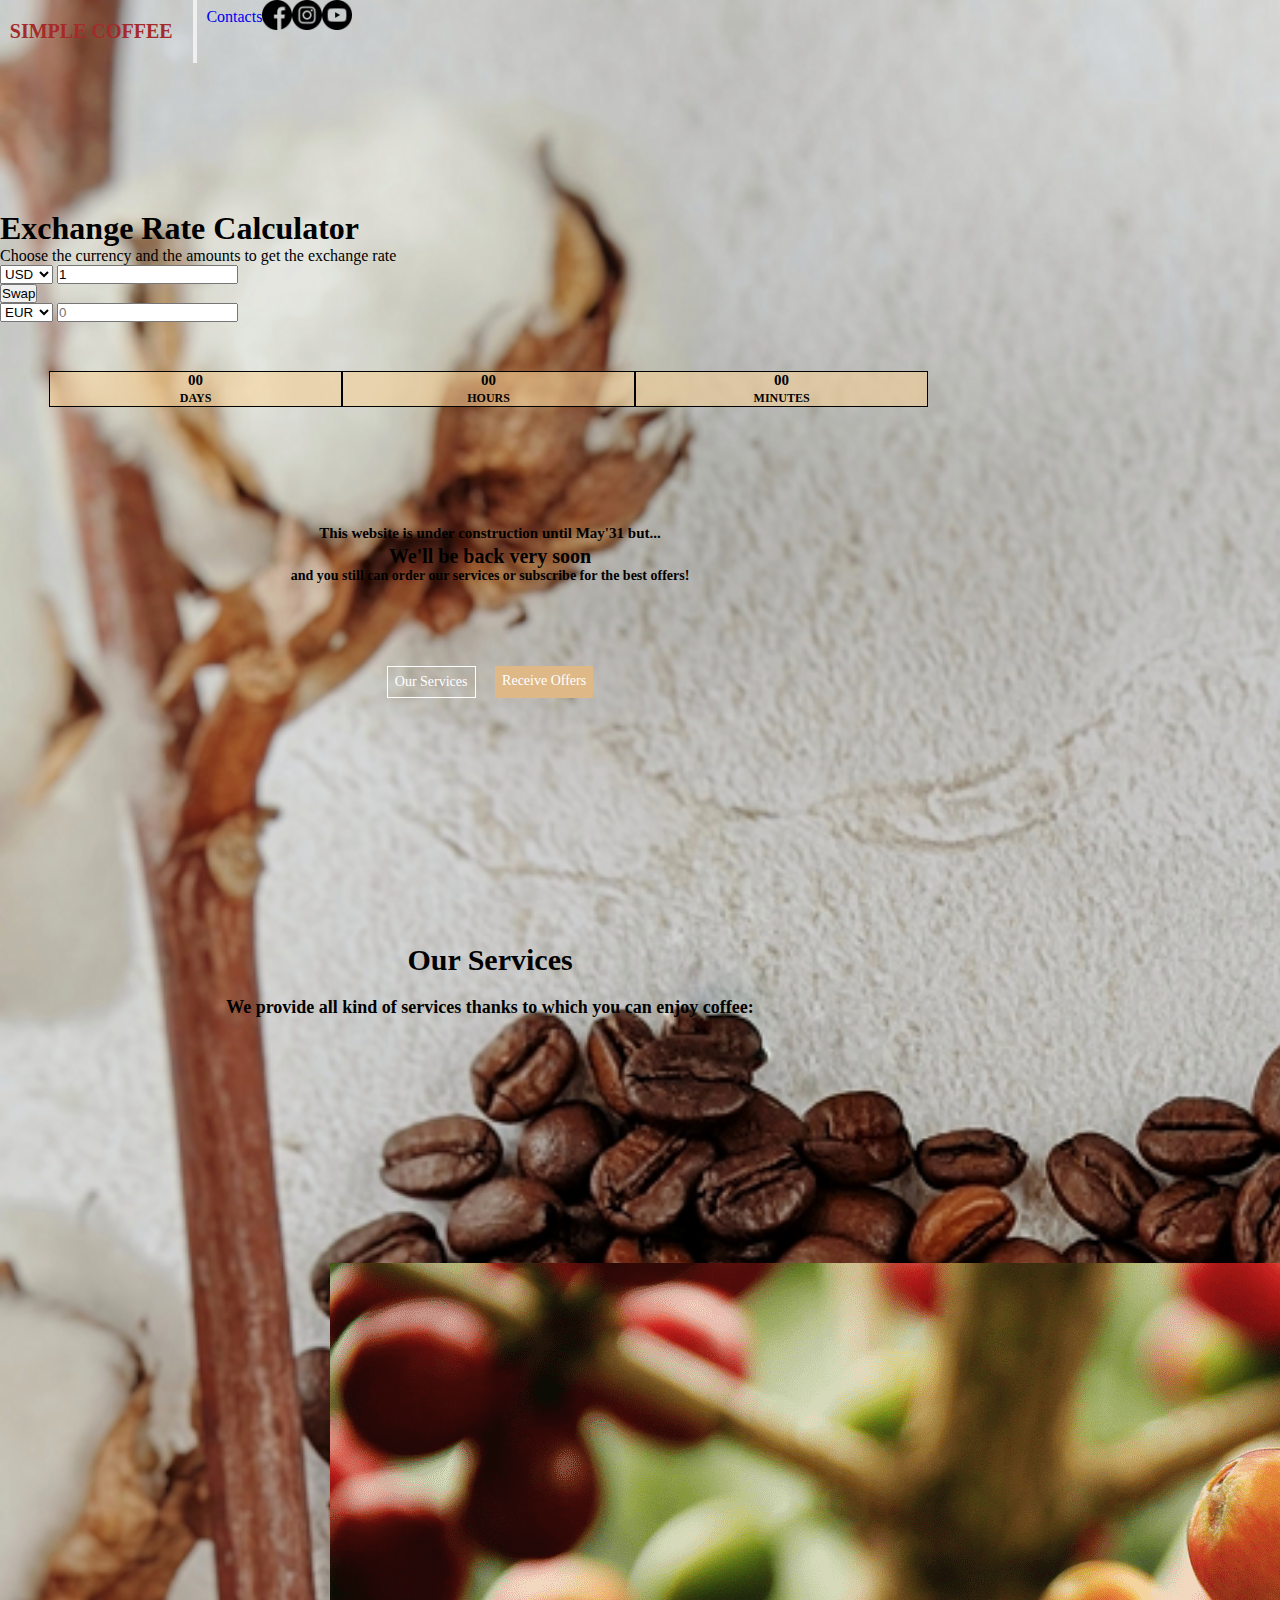
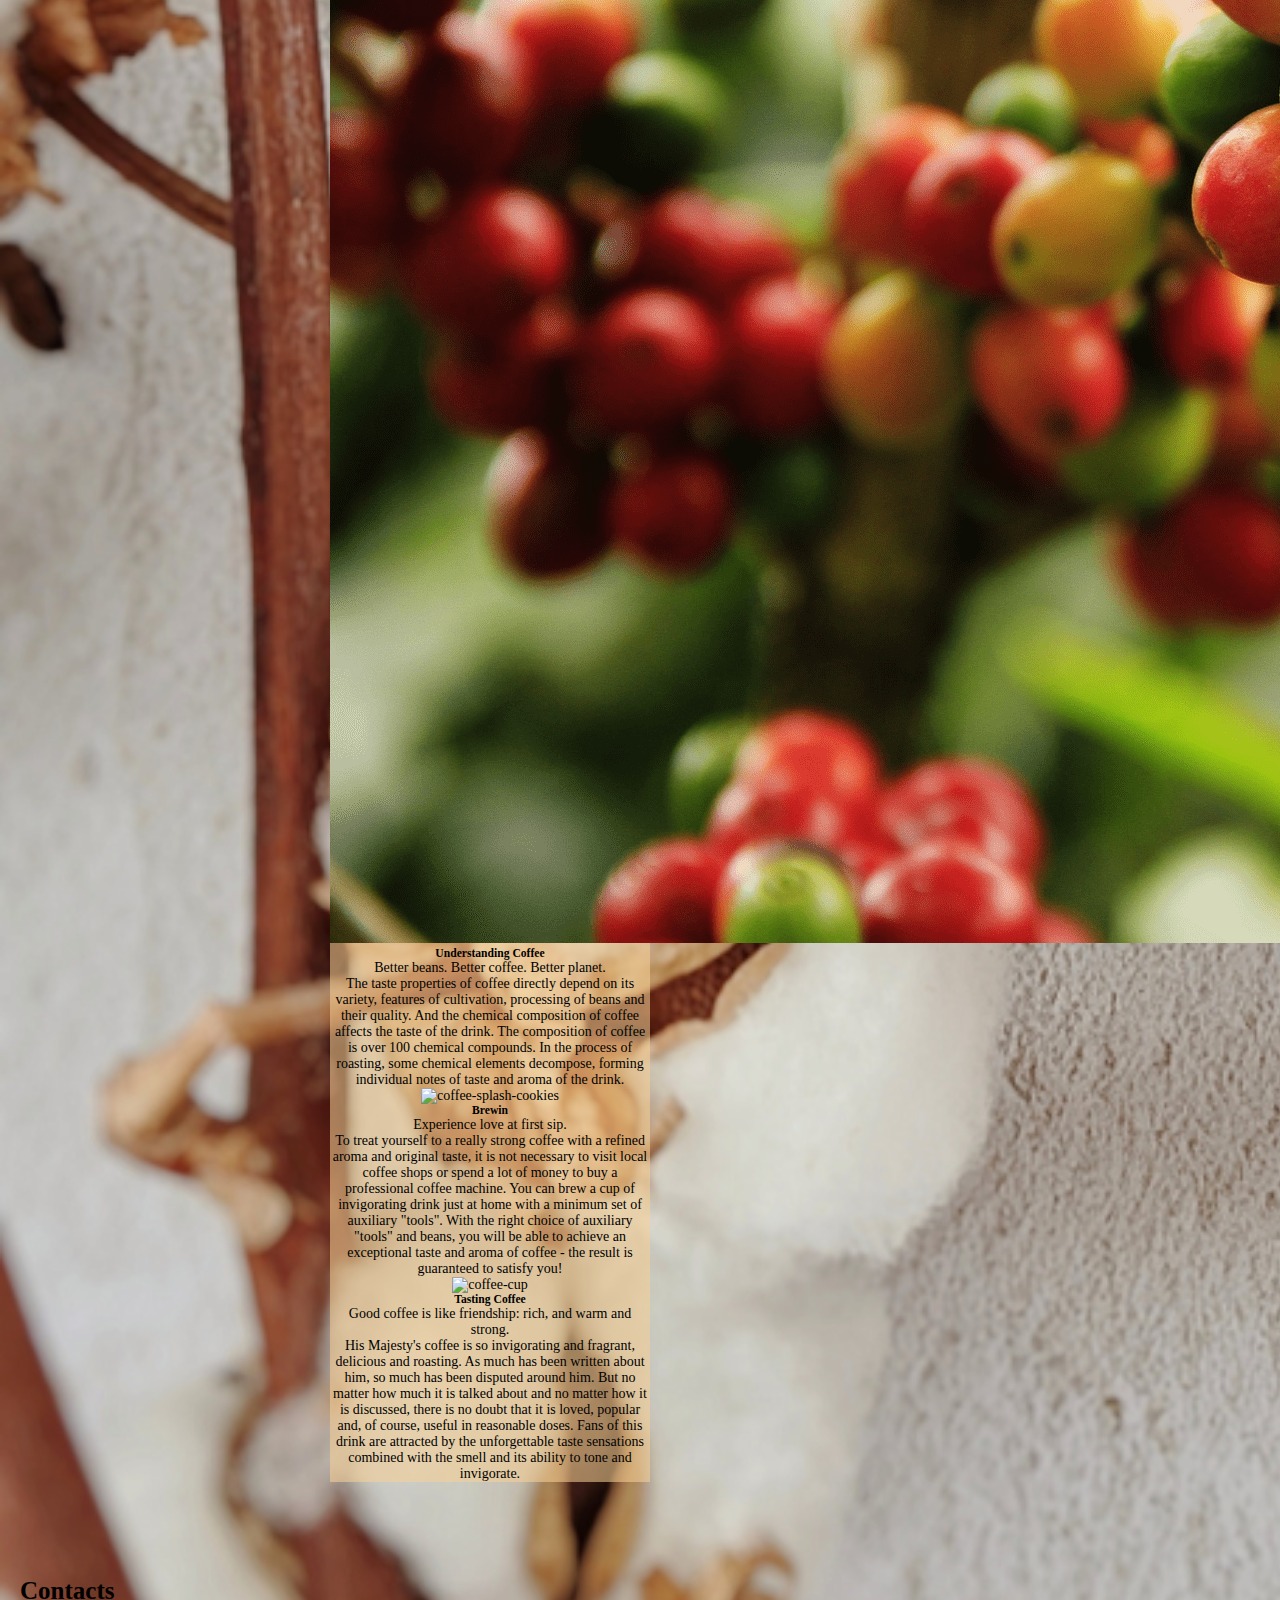
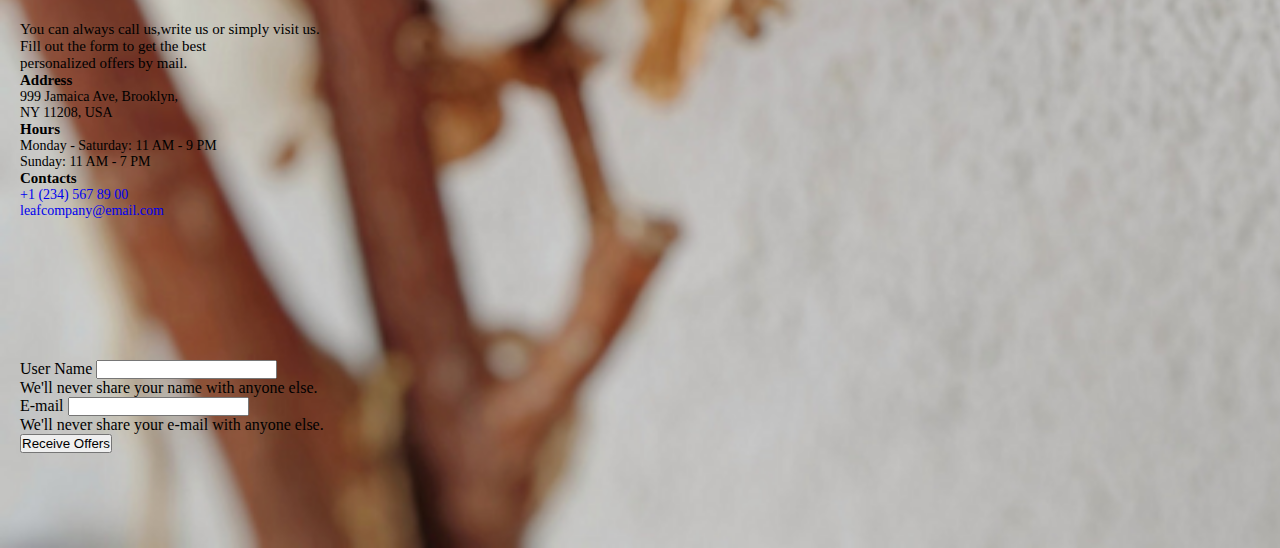
==== commit a908bbae: "css respon" ====
--- a/index.html
+++ b/index.html
@@ -43,135 +43,134 @@
                             alt="youtube"></a>
             </nav> -->           
     </header>
-    <img src="img/icon-dollar-exchange.png" alt="" class="money-img" />
-    <h1>Exchange Rate Calculator</h1>
-    <p>Choose the currency and the amounts to get the exchange rate</p>
-    <div class="container">
-        <div class="currency">
-          <select id="currency-one">
-            <option value="AED">AED</option>
-            <option value="ARS">ARS</option>
-            <option value="AUD">AUD</option>
-            <option value="BGN">BGN</option>
-            <option value="BRL">BRL</option>
-            <option value="BSD">BSD</option>
-            <option value="CAD">CAD</option>
-            <option value="CHF">CHF</option>
-            <option value="CLP">CLP</option>
-            <option value="CNY">CNY</option>
-            <option value="COP">COP</option>
-            <option value="CZK">CZK</option>
-            <option value="DKK">DKK</option>
-            <option value="DOP">DOP</option>
-            <option value="EGP">EGP</option>
-            <option value="EUR">EUR</option>
-            <option value="FJD">FJD</option>
-            <option value="GBP">GBP</option>
-            <option value="GTQ">GTQ</option>
-            <option value="HKD">HKD</option>
-            <option value="HRK">HRK</option>
-            <option value="HUF">HUF</option>
-            <option value="IDR">IDR</option>
-            <option value="ILS">ILS</option>
-            <option value="INR">INR</option>
-            <option value="ISK">ISK</option>
-            <option value="JPY">JPY</option>
-            <option value="KRW">KRW</option>
-            <option value="KZT">KZT</option>
-            <option value="MXN">MXN</option>
-            <option value="MYR">MYR</option>
-            <option value="NOK">NOK</option>
-            <option value="NZD">NZD</option>
-            <option value="PAB">PAB</option>
-            <option value="PEN">PEN</option>
-            <option value="PHP">PHP</option>
-            <option value="PKR">PKR</option>
-            <option value="PLN">PLN</option>
-            <option value="PYG">PYG</option>
-            <option value="RON">RON</option>
-            <option value="RUB">RUB</option>
-            <option value="SAR">SAR</option>
-            <option value="SEK">SEK</option>
-            <option value="SGD">SGD</option>
-            <option value="THB">THB</option>
-            <option value="TRY">TRY</option>
-            <option value="TWD">TWD</option>
-            <option value="UAH">UAH</option>
-            <option value="USD" selected>USD</option>
-            <option value="UYU">UYU</option>
-            <option value="VND">VND</option>
-            <option value="ZAR">ZAR</option>
-          </select>
-          <input type="number" id="amount-one" placeholder="0" value="1" />
-        </div>
-  
-        <div class="swap-rate-container">
-          <button class="btn" id="swap">
-            Swap
-          </button>
-          <div class="rate" id="rate"></div>
-        </div>
-  
-        <div class="currency">
-          <select id="currency-two">
-            <option value="AED">AED</option>
-            <option value="ARS">ARS</option>
-            <option value="AUD">AUD</option>
-            <option value="BGN">BGN</option>
-            <option value="BRL">BRL</option>
-            <option value="BSD">BSD</option>
-            <option value="CAD">CAD</option>
-            <option value="CHF">CHF</option>
-            <option value="CLP">CLP</option>
-            <option value="CNY">CNY</option>
-            <option value="COP">COP</option>
-            <option value="CZK">CZK</option>
-            <option value="DKK">DKK</option>
-            <option value="DOP">DOP</option>
-            <option value="EGP">EGP</option>
-            <option value="EUR" selected>EUR</option>
-            <option value="FJD">FJD</option>
-            <option value="GBP">GBP</option>
-            <option value="GTQ">GTQ</option>
-            <option value="HKD">HKD</option>
-            <option value="HRK">HRK</option>
-            <option value="HUF">HUF</option>
-            <option value="IDR">IDR</option>
-            <option value="ILS">ILS</option>
-            <option value="INR">INR</option>
-            <option value="ISK">ISK</option>
-            <option value="JPY">JPY</option>
-            <option value="KRW">KRW</option>
-            <option value="KZT">KZT</option>
-            <option value="MXN">MXN</option>
-            <option value="MYR">MYR</option>
-            <option value="NOK">NOK</option>
-            <option value="NZD">NZD</option>
-            <option value="PAB">PAB</option>
-            <option value="PEN">PEN</option>
-            <option value="PHP">PHP</option>
-            <option value="PKR">PKR</option>
-            <option value="PLN">PLN</option>
-            <option value="PYG">PYG</option>
-            <option value="RON">RON</option>
-            <option value="RUB">RUB</option>
-            <option value="SAR">SAR</option>
-            <option value="SEK">SEK</option>
-            <option value="SGD">SGD</option>
-            <option value="THB">THB</option>
-            <option value="TRY">TRY</option>
-            <option value="TWD">TWD</option>
-            <option value="UAH">UAH</option>
-            <option value="USD">USD</option>
-            <option value="UYU">UYU</option>
-            <option value="VND">VND</option>
-            <option value="ZAR">ZAR</option>
-          </select>
-          <input type="number" id="amount-two" placeholder="0" />
-        </div>
-      </div>
          <main>
-        <div id="top">
+            <h1>Exchange Rate Calculator</h1>
+            <p>Choose the currency and the amounts to get the exchange rate</p>
+            <div class="container">
+                <div class="currency">
+                  <select id="currency-one">
+                    <option value="AED">AED</option>
+                    <option value="ARS">ARS</option>
+                    <option value="AUD">AUD</option>
+                    <option value="BGN">BGN</option>
+                    <option value="BRL">BRL</option>
+                    <option value="BSD">BSD</option>
+                    <option value="CAD">CAD</option>
+                    <option value="CHF">CHF</option>
+                    <option value="CLP">CLP</option>
+                    <option value="CNY">CNY</option>
+                    <option value="COP">COP</option>
+                    <option value="CZK">CZK</option>
+                    <option value="DKK">DKK</option>
+                    <option value="DOP">DOP</option>
+                    <option value="EGP">EGP</option>
+                    <option value="EUR">EUR</option>
+                    <option value="FJD">FJD</option>
+                    <option value="GBP">GBP</option>
+                    <option value="GTQ">GTQ</option>
+                    <option value="HKD">HKD</option>
+                    <option value="HRK">HRK</option>
+                    <option value="HUF">HUF</option>
+                    <option value="IDR">IDR</option>
+                    <option value="ILS">ILS</option>
+                    <option value="INR">INR</option>
+                    <option value="ISK">ISK</option>
+                    <option value="JPY">JPY</option>
+                    <option value="KRW">KRW</option>
+                    <option value="KZT">KZT</option>
+                    <option value="MXN">MXN</option>
+                    <option value="MYR">MYR</option>
+                    <option value="NOK">NOK</option>
+                    <option value="NZD">NZD</option>
+                    <option value="PAB">PAB</option>
+                    <option value="PEN">PEN</option>
+                    <option value="PHP">PHP</option>
+                    <option value="PKR">PKR</option>
+                    <option value="PLN">PLN</option>
+                    <option value="PYG">PYG</option>
+                    <option value="RON">RON</option>
+                    <option value="RUB">RUB</option>
+                    <option value="SAR">SAR</option>
+                    <option value="SEK">SEK</option>
+                    <option value="SGD">SGD</option>
+                    <option value="THB">THB</option>
+                    <option value="TRY">TRY</option>
+                    <option value="TWD">TWD</option>
+                    <option value="UAH">UAH</option>
+                    <option value="USD" selected>USD</option>
+                    <option value="UYU">UYU</option>
+                    <option value="VND">VND</option>
+                    <option value="ZAR">ZAR</option>
+                  </select>
+                  <input type="number" id="amount-one" placeholder="0" value="1" />
+                </div>
+          
+                <div class="swap-rate-container">
+                  <button class="btn" id="swap">
+                    Swap
+                  </button>
+                  <div class="rate" id="rate"></div>
+                </div>
+          
+                <div class="currency">
+                  <select id="currency-two">
+                    <option value="AED">AED</option>
+                    <option value="ARS">ARS</option>
+                    <option value="AUD">AUD</option>
+                    <option value="BGN">BGN</option>
+                    <option value="BRL">BRL</option>
+                    <option value="BSD">BSD</option>
+                    <option value="CAD">CAD</option>
+                    <option value="CHF">CHF</option>
+                    <option value="CLP">CLP</option>
+                    <option value="CNY">CNY</option>
+                    <option value="COP">COP</option>
+                    <option value="CZK">CZK</option>
+                    <option value="DKK">DKK</option>
+                    <option value="DOP">DOP</option>
+                    <option value="EGP">EGP</option>
+                    <option value="EUR" selected>EUR</option>
+                    <option value="FJD">FJD</option>
+                    <option value="GBP">GBP</option>
+                    <option value="GTQ">GTQ</option>
+                    <option value="HKD">HKD</option>
+                    <option value="HRK">HRK</option>
+                    <option value="HUF">HUF</option>
+                    <option value="IDR">IDR</option>
+                    <option value="ILS">ILS</option>
+                    <option value="INR">INR</option>
+                    <option value="ISK">ISK</option>
+                    <option value="JPY">JPY</option>
+                    <option value="KRW">KRW</option>
+                    <option value="KZT">KZT</option>
+                    <option value="MXN">MXN</option>
+                    <option value="MYR">MYR</option>
+                    <option value="NOK">NOK</option>
+                    <option value="NZD">NZD</option>
+                    <option value="PAB">PAB</option>
+                    <option value="PEN">PEN</option>
+                    <option value="PHP">PHP</option>
+                    <option value="PKR">PKR</option>
+                    <option value="PLN">PLN</option>
+                    <option value="PYG">PYG</option>
+                    <option value="RON">RON</option>
+                    <option value="RUB">RUB</option>
+                    <option value="SAR">SAR</option>
+                    <option value="SEK">SEK</option>
+                    <option value="SGD">SGD</option>
+                    <option value="THB">THB</option>
+                    <option value="TRY">TRY</option>
+                    <option value="TWD">TWD</option>
+                    <option value="UAH">UAH</option>
+                    <option value="USD">USD</option>
+                    <option value="UYU">UYU</option>
+                    <option value="VND">VND</option>
+                    <option value="ZAR">ZAR</option>
+                  </select>
+                  <input type="number" id="amount-two" placeholder="0" />
+                </div>
+              </div>
+         <div id="top">
             <div class="clock-container">
                 <div class="time">
                  <p id="days">00</p>
--- a/css/index.css
+++ b/css/index.css
@@ -1,3 +1,4 @@
+@import url('https://fonts.googleapis.com/css2?family=Open+Sans:wght@300&display=swap');
 
 :root {
     --font-family: Arial, sans-serif;
@@ -8,8 +9,11 @@
 * {
     padding: 0;
     margin: 0;
+}
+
+a:link {
     text-decoration: none;
-}
+    }
 
 body {
     max-width: 980px; 
@@ -19,6 +23,47 @@
     background-size: cover;
 }
 
+@media (min-width: 980px) {
+    header nav {
+        display: block; 
+    }
+   
+    .heading nav a {
+        display: block;
+    }
+
+    .icon img {
+        width: 30px;
+    }
+    .icon {
+        display: flex;
+    }
+    .navbar {
+        max-width: 100%;
+        display: flex;
+        
+    }
+    .heading .navbar-nav {
+        display: flex;
+        flex: 1;
+        justify-content: space-around;
+        align-items: center;
+    }
+     .heading .navbar-brand {
+        display: flex;
+        text-align: left;
+        padding: 20px 20px 20px;
+     }
+     
+     #footer {
+        display: flex;
+        justify-content: space-between;
+        margin-top: 75px; 
+        margin-bottom: 75px;
+        padding: 20px 20px 20px;
+    }
+ }
+    
 main {
     margin-top: 15%;
 }
@@ -30,7 +75,7 @@
 
 #brand {
     padding-left: 1%;
-    font-weight: bold;
+    font-weight: var(--font-weight);
     font-size: 20px;
     font-family: cursive;
     text-transform: uppercase;
@@ -48,7 +93,7 @@
     text-align: center;
     text-transform: uppercase;
     font-size: 15px;
-    font-weight: bold;
+    font-weight: var(--font-weight);
     color:black;
     margin: 5%;
 }
@@ -98,7 +143,7 @@
 
 #small-text {
     font-size: 14px;
-    font-weight: bold; 
+    font-weight: var(--font-weight); 
 }
 
 #buttons {
@@ -136,6 +181,7 @@
     margin-top: 25%;
     margin-bottom: 25%;
     }
+
 #bottom p {
     display: flex;
     flex-direction: center;
@@ -143,15 +189,17 @@
     text-align: center;
     margin: 20px 20px 20px;
  }
+
 #service-text {
     font-size: 30px;
-    font-weight: bold;
+    font-weight: var(--font-weight);
 }
 
 #provide-text {
     font-size: 18px;
-    font-weight: bold;
-}
+    font-weight: var(--font-weight);
+}
+
 .row {
     display: flex;
     flex-direction: column; 
@@ -173,10 +221,6 @@
 }
 
 #footer {
-    background-color: darkgray;
-    background-repeat: no-repeat;
-    background-position: center-center;
-    background-size: cover;
     display: flex;
     flex-direction: column;
     justify-content: space-between;
@@ -190,8 +234,9 @@
 
 #contacts-text {
     font-size: 25px;
-    font-weight: bold;
-    }
+    font-weight: var(--font-weight);
+    }
+
 #p-text {
     font-size: 15px; 
     color: var(--font-family);
@@ -205,453 +250,3 @@
     margin-top: 15%;
 }
 
-@media (min-width: 992px) {
-   
-    #home {
-        width: 100%;
-    }
-
-    #brand {
-        padding-left: 1%;
-        font-weight: bold;
-        font-size: 20px;
-        font-family: cursive;
-        text-transform: uppercase;
-        text-align: left;
-        color: brown;
-    }
-
-    .heading .navbar-nav {
-        display: flex;
-        flex: 1;
-        justify-content: flex-end;
-        align-items: center;
-    }
-    
-    .icon img {
-        width: 30px;
-    }
-
-    .icon {
-        display: flex;
-    } 
-        
-    .clock-container {
-        /*display: flex;
-        flex-direction: center;
-        text-align: center;
-        text-transform: uppercase;*/
-        font-size: 25px;
-        /*font-weight: bold;
-        color:black;
-        margin: 5%;*/
-    }
-    
-    .time p{
-        padding-bottom: 0;
-        margin-bottom: 0;
-    }
-    
-    .time span {
-        padding-top: 0;
-        font-size: 12px; 
-        margin-top: 0;
-    }
-    .time {
-        /*background-color: rgba(248, 209, 150, 0.562);
-        border: 1px black solid;
-        width: 33%;
-        margin: 0;
-        padding: 0;*/
-    }
-    .text p {
-        display: flex;
-        flex-direction: center;
-        justify-content: space-around;
-        text-align: center;
-        min-height: 20px;
-        min-width: auto;
-    }
-    .text {
-        display: flex;
-        flex-direction: column;
-        justify-content: center;
-        min-height: 200px;
-        margin: 3% 1% 1% 1%;
-    }
-    
-    #medium-text {
-        font-size: 25px;
-        font-weight: bold; 
-        }
-    
-    #large-text {
-        font-size: 35px;
-        font-weight: bold;  
-        }
-    
-    #small-text {
-        font-size: 20px;
-        font-weight: bold; 
-    }
-    
-    #buttons {
-        display: flex;
-        flex-direction: center;
-        justify-content: center;
-        font-size: 14px;
-        font-weight: normal; 
-        text-align: center;
-    }
-    #button-left {
-        border: white 1px solid;
-        margin-right: 1%;
-        padding: 12px;
-        color: var(--color);
-    }
-    #button-left:hover{
-        color: black;
-        background-color: white;
-    }
-    #button-right {
-        padding: 12px;
-        margin-left: 1%;
-        background-color: burlywood;
-        color: var(--color);
-    }
-    #button-right:hover{
-        color: var(--color);
-        background-color: black;
-    }
-    
-   #bottom {
-        margin-top: 5%;
-        margin-bottom: 5%;
-        }
-    #bottom p {
-        display: flex;
-        flex-direction: center;
-        justify-content: space-around;
-        text-align: center;
-        margin: 20px 20px 20px;
-     }
-    #service-text {
-        font-size: 35px;
-        font-weight: bold;
-    }
-    
-    #provide-text {
-        font-size: 18px;
-        font-weight: bold;
-    }
-   .row {
-        display: flex;
-        flex-direction: row; 
-        justify-content: space-between;
-        align-items: center;
-     } 
-    
-     p.card-text {
-        font-size: 14px;
-        text-align: center;
-        color: black; 
-    }
-    .mycard {
-        font-size: 14px;
-        font-weight:lighter;
-        text-align: center;
-        background-color: rgba(248, 209, 150, 0.562);
-        color: black;
-    }
-    
-    #footer {
-        display: flex;
-        justify-content: space-between;
-    }
-
-    #connect-with-us {
-        font-size: 14px;
-        font-weight: normal; 
-        }
-    
-    #contacts-text {
-        font-size: 25px;
-        font-weight: bold;
-        }
-    #p-text {
-        font-size: 15px; 
-        color: var(--font-family);
-    } 
-    #address-text,  #hours-text, #p-contacts {
-        font-size: 15px;
-        font-weight: bolder;
-    }
-    
-    form {
-        margin-top: 15%;
-        margin-bottom: 10%;
-    }
-}
-
-/*
-:root {
-    --font-family: Arial, sans-serif;
-    --color: white;
-    --font-weight: bold;
-  }
-
-* {
-    padding: 0;
-    margin: 0;
-    text-decoration: none;
-}
-
-body {
-    background-image: url("../img/luna.png");
-    background-repeat: no-repeat;
-    background-position: center-center;
-    background-size: cover;
-    max-width: 980px;
-    margin: auto;
-    height: 100%;
-    font-family: var(--font-family);
-    color: var(--color);
-}
-
-.icon img {
-    width: 30px;
-}
-.icon {
-    display: flex;
-}
-.navbar {
-    max-width: 100%;
-    display: flex;
-    
-}
-.heading .navbar-nav {
-    display: flex;
-    flex: 1;
-    justify-content: space-around;
-    align-items: center;
-}
- .heading .navbar-brand {
-    display: flex;
-    font-weight: bold;
-    font-size: 20px;
-    font-family: cursive;
-    text-transform: uppercase;
-    text-align: left;
-    padding: 20px 20px 20px;
-    color: brown;
-    }
-/*.contacts {
-    text-decoration: none;
-    font-size: 18px;
-    font-family: cursive;
-    color: var(--color);
-}
-
-a:link {
-    text-decoration: none;
-    }
-
-.heading .logo {
-    display: flex;
-    font-weight: bold;
-    font-size: 35px;
-    font-family: cursive;
-    text-transform: uppercase;
-    text-align: left;
-    padding: 20px 20px 20px;
-}
-
-header lable {
-    font-size: 35px;
-}
-
-/* #burger-checkbox {
-    display: none;
-}
-
-header nav {
-    display: block; 
-}
-
-/*header input:checked ~ nav {
-    display: block;
-}
-
-.heading nav a {
-    display: block;
-    color: var(--color);
-}
-
-#top {
-    margin-top: 200px;
-    margin-bottom: 100px;
-    margin-left: 50px;
-    margin-right: 50px;
-    }
-#top * {
-    margin: 25px;
-}
-
-.clock-container {
-    display: flex;
-    flex-direction: center;
-    justify-content: space-around;
-    text-align: center;
-    text-transform: uppercase;
-    font-size: 30px;
-    font-weight: bold;
-    color:black;
-    border: white 10px solid;
-    width: 80%;
-  }
-
-.time {
-    display: flex;
-    flex-direction: column;
-    align-items: center;
-    justify-content:space-between;
-    border: white 5px solid;
-    width: 30%;
- }
-@media (max-width: 768px) {
-   .row {
-      display: flex;
-      flex-direction: column; 
-      justify-content: center;
-      align-items: center;
-   } 
-}
-
-@media (min-width: 980px) {
-    header label {
-        display: none;
-    }
-
-    .heading {
-        display: flex;
-        flex: 1;
-        justify-content: space-around;
-    }
-    .heading .navbar-nav {
-        display: flex;
-        flex: 1;
-        justify-content: flex-end;
-        align-items: center;
-    }
-     .heading .navbar-brand {
-        display: flex;
-        font-weight: bold;
-        font-size: 20px;
-        font-family: cursive;
-        text-transform: uppercase;
-        text-align: left;
-        padding: 20px 20px 20px;
-        }
-
-    /*.heading .menu {
-        display: flex;
-        flex: 1;
-        justify-content: space-around;
-        align-items: center;
-    }
-    .heading .logo {
-        display: flex;
-        font-weight: bold;
-        font-size: 20px;
-        font-family: cursive;
-        text-transform: uppercase;
-        text-align: left;
-        padding: 20px 20px 20px;
-    }
-    }
-
-.text p {
-    display: flex;
-    flex-direction: center;
-    justify-content: space-around;
-    text-align: center;
-    min-height: 20px;
-    min-width: auto;
-}  
-#medium-text {
-    font-size: 30px;
-    font-weight: normal; 
-    }
-
-#large-text {
-    font-size: 35px;
-    font-weight: var(--font-weight);  
-    }
-
-#small-text {
-    font-size: 24px;
-    font-weight: normal; 
-    
-}
-#buttons {
-    display: flex;
-    flex-direction: center;
-    justify-content: center;
-    font-size: 14px;
-    font-weight: normal; 
-    text-align: center;
-}
-#button-left {
-    border: white 1px solid;
-    padding: 15px;
-    color: var(--color);
-}
-#button-left:hover{
-    color: black;
-    background-color: white;
-}
-#button-right {
-    padding: 15px;
-    background-color: blue;
-    color: var(--color);
-}
-#button-right:hover{
-    color: var(--color);
-    background-color: black;
-}
-#bottom {
-    margin-bottom: 75px;
-    }
-#bottom p {
-    display: flex;
-    flex-direction: center;
-    justify-content: space-around;
-    text-align: center;
-    margin: 20px 20px 20px;
- }
-
-#footer {
-    display: flex;
-    justify-content: space-between;
-    margin-top: 75px; 
-    margin-bottom: 75px;
-    padding: 20px 20px 20px;
-}
-#connect-with-us {
-    font-size: 14px;
-    font-weight: normal; 
-    }
-
-#contacts-text {
-    font-size: 30px;
-    font-weight: bold;
-    }
-#p-text {
-    font-size: 20px; 
-    color: var(--font-family);
-} 
-#address-text,  #hours-text, #p-contacts {
-    font-size: 19px;
-    font-weight: var(--font-weight);
-}
- 
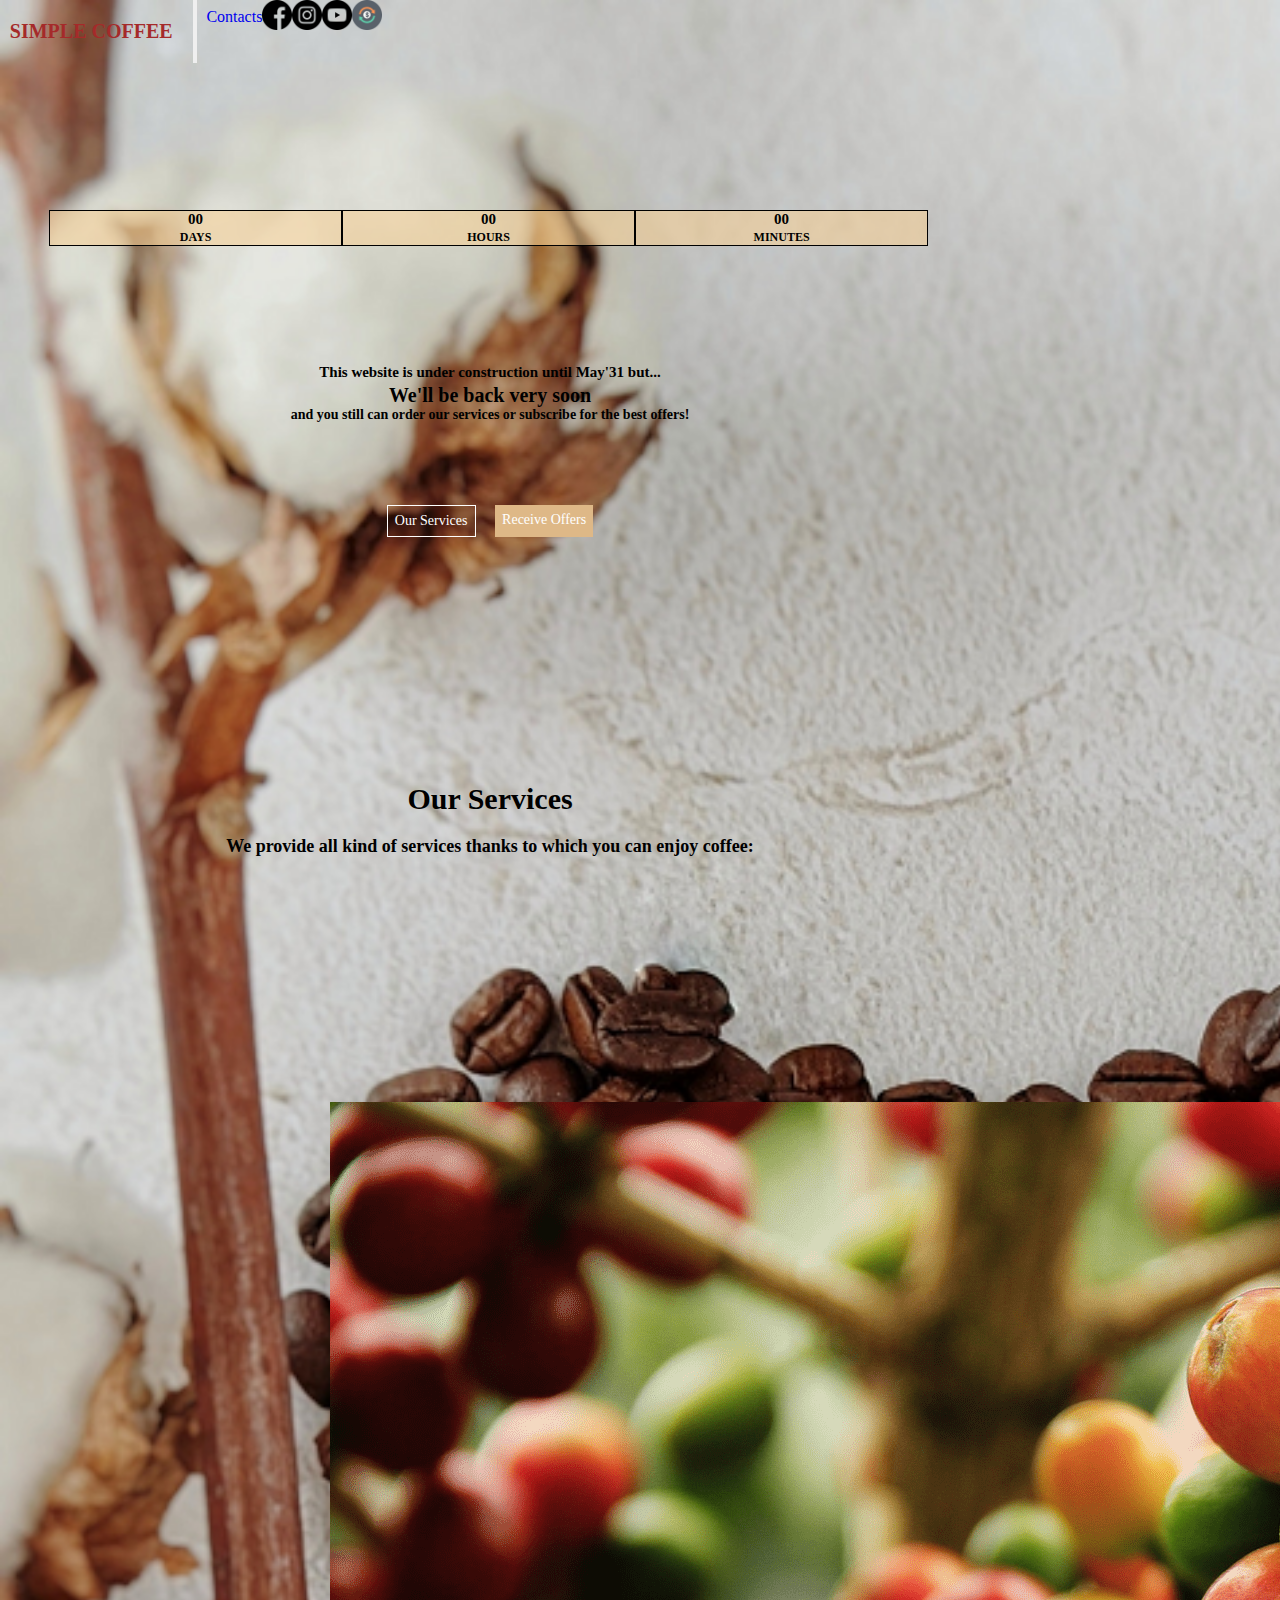
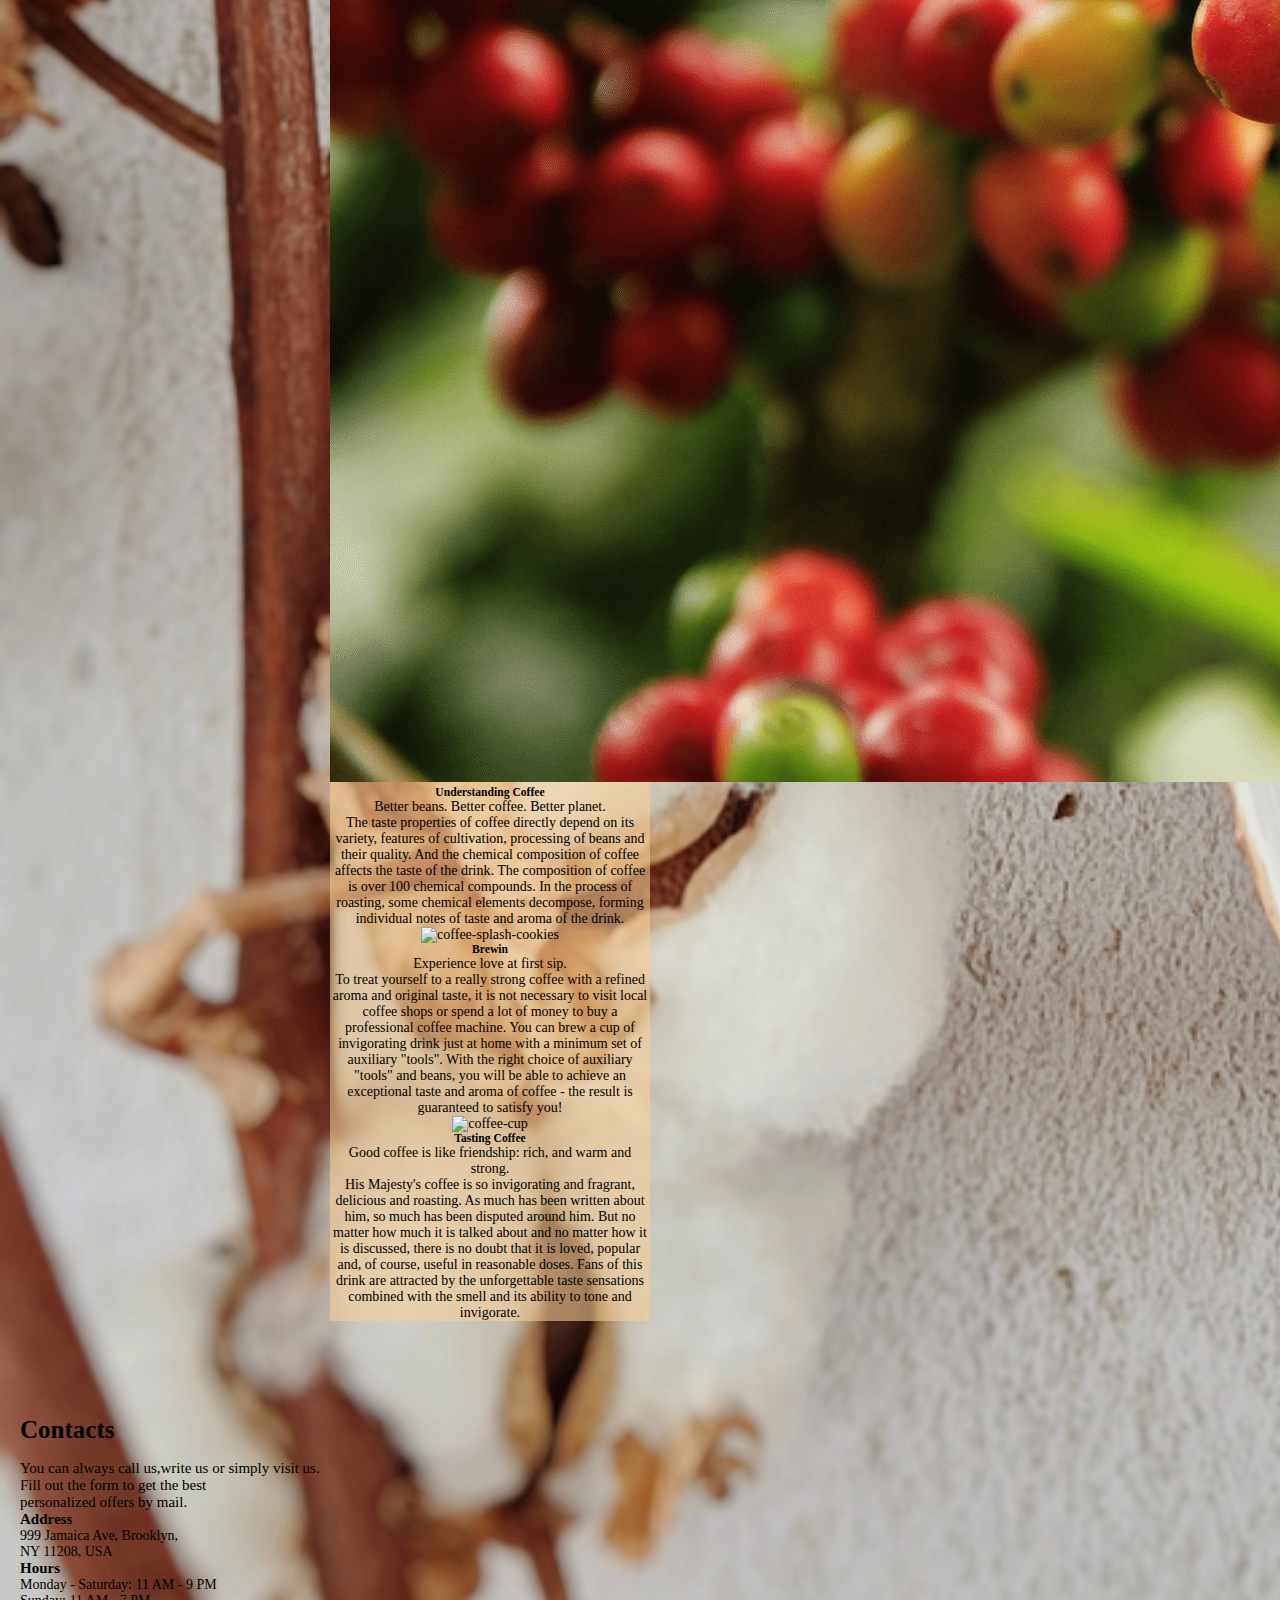
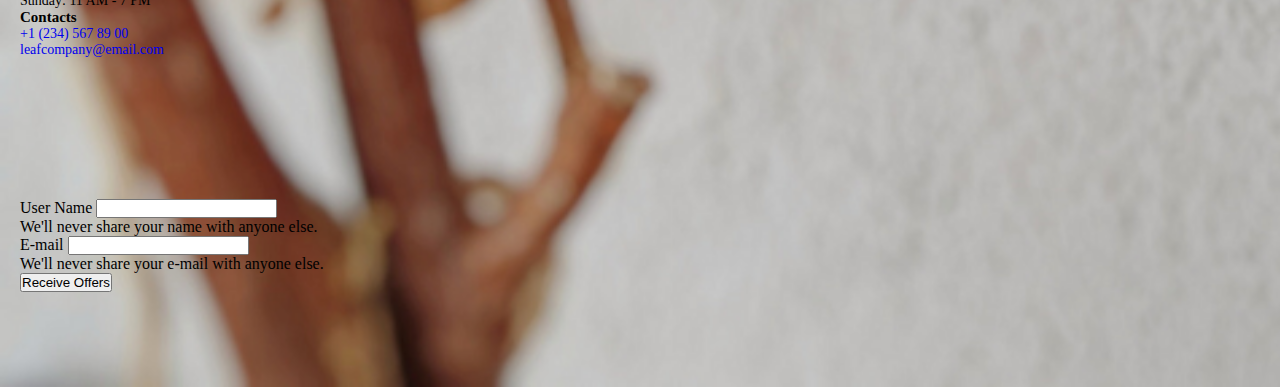
==== commit a086549d: "exchange css html js" ====
--- a/index.html
+++ b/index.html
@@ -26,6 +26,8 @@
                         alt="instagram"></a>
                     <a class="nav-item nav-link disable icon" href="https://www.youtube.com/" target="_blank"><img src="img/icon-youtube.png"
                         alt="youtube"></a>
+                    <a class="nav-item nav-link disable icon" href="exchange.html" target="_blank"><img src="img/icon-dollar.png"
+                            alt="exchange"></a>   
                   </div>
                 </div>
             </nav>
@@ -44,132 +46,7 @@
             </nav> -->           
     </header>
          <main>
-            <h1>Exchange Rate Calculator</h1>
-            <p>Choose the currency and the amounts to get the exchange rate</p>
-            <div class="container">
-                <div class="currency">
-                  <select id="currency-one">
-                    <option value="AED">AED</option>
-                    <option value="ARS">ARS</option>
-                    <option value="AUD">AUD</option>
-                    <option value="BGN">BGN</option>
-                    <option value="BRL">BRL</option>
-                    <option value="BSD">BSD</option>
-                    <option value="CAD">CAD</option>
-                    <option value="CHF">CHF</option>
-                    <option value="CLP">CLP</option>
-                    <option value="CNY">CNY</option>
-                    <option value="COP">COP</option>
-                    <option value="CZK">CZK</option>
-                    <option value="DKK">DKK</option>
-                    <option value="DOP">DOP</option>
-                    <option value="EGP">EGP</option>
-                    <option value="EUR">EUR</option>
-                    <option value="FJD">FJD</option>
-                    <option value="GBP">GBP</option>
-                    <option value="GTQ">GTQ</option>
-                    <option value="HKD">HKD</option>
-                    <option value="HRK">HRK</option>
-                    <option value="HUF">HUF</option>
-                    <option value="IDR">IDR</option>
-                    <option value="ILS">ILS</option>
-                    <option value="INR">INR</option>
-                    <option value="ISK">ISK</option>
-                    <option value="JPY">JPY</option>
-                    <option value="KRW">KRW</option>
-                    <option value="KZT">KZT</option>
-                    <option value="MXN">MXN</option>
-                    <option value="MYR">MYR</option>
-                    <option value="NOK">NOK</option>
-                    <option value="NZD">NZD</option>
-                    <option value="PAB">PAB</option>
-                    <option value="PEN">PEN</option>
-                    <option value="PHP">PHP</option>
-                    <option value="PKR">PKR</option>
-                    <option value="PLN">PLN</option>
-                    <option value="PYG">PYG</option>
-                    <option value="RON">RON</option>
-                    <option value="RUB">RUB</option>
-                    <option value="SAR">SAR</option>
-                    <option value="SEK">SEK</option>
-                    <option value="SGD">SGD</option>
-                    <option value="THB">THB</option>
-                    <option value="TRY">TRY</option>
-                    <option value="TWD">TWD</option>
-                    <option value="UAH">UAH</option>
-                    <option value="USD" selected>USD</option>
-                    <option value="UYU">UYU</option>
-                    <option value="VND">VND</option>
-                    <option value="ZAR">ZAR</option>
-                  </select>
-                  <input type="number" id="amount-one" placeholder="0" value="1" />
-                </div>
-          
-                <div class="swap-rate-container">
-                  <button class="btn" id="swap">
-                    Swap
-                  </button>
-                  <div class="rate" id="rate"></div>
-                </div>
-          
-                <div class="currency">
-                  <select id="currency-two">
-                    <option value="AED">AED</option>
-                    <option value="ARS">ARS</option>
-                    <option value="AUD">AUD</option>
-                    <option value="BGN">BGN</option>
-                    <option value="BRL">BRL</option>
-                    <option value="BSD">BSD</option>
-                    <option value="CAD">CAD</option>
-                    <option value="CHF">CHF</option>
-                    <option value="CLP">CLP</option>
-                    <option value="CNY">CNY</option>
-                    <option value="COP">COP</option>
-                    <option value="CZK">CZK</option>
-                    <option value="DKK">DKK</option>
-                    <option value="DOP">DOP</option>
-                    <option value="EGP">EGP</option>
-                    <option value="EUR" selected>EUR</option>
-                    <option value="FJD">FJD</option>
-                    <option value="GBP">GBP</option>
-                    <option value="GTQ">GTQ</option>
-                    <option value="HKD">HKD</option>
-                    <option value="HRK">HRK</option>
-                    <option value="HUF">HUF</option>
-                    <option value="IDR">IDR</option>
-                    <option value="ILS">ILS</option>
-                    <option value="INR">INR</option>
-                    <option value="ISK">ISK</option>
-                    <option value="JPY">JPY</option>
-                    <option value="KRW">KRW</option>
-                    <option value="KZT">KZT</option>
-                    <option value="MXN">MXN</option>
-                    <option value="MYR">MYR</option>
-                    <option value="NOK">NOK</option>
-                    <option value="NZD">NZD</option>
-                    <option value="PAB">PAB</option>
-                    <option value="PEN">PEN</option>
-                    <option value="PHP">PHP</option>
-                    <option value="PKR">PKR</option>
-                    <option value="PLN">PLN</option>
-                    <option value="PYG">PYG</option>
-                    <option value="RON">RON</option>
-                    <option value="RUB">RUB</option>
-                    <option value="SAR">SAR</option>
-                    <option value="SEK">SEK</option>
-                    <option value="SGD">SGD</option>
-                    <option value="THB">THB</option>
-                    <option value="TRY">TRY</option>
-                    <option value="TWD">TWD</option>
-                    <option value="UAH">UAH</option>
-                    <option value="USD">USD</option>
-                    <option value="UYU">UYU</option>
-                    <option value="VND">VND</option>
-                    <option value="ZAR">ZAR</option>
-                  </select>
-                  <input type="number" id="amount-two" placeholder="0" />
-                </div>
-              </div>
+            
          <div id="top">
             <div class="clock-container">
                 <div class="time">
@@ -281,6 +158,7 @@
         </div>
         </div>
              <form>
+                <form method="Post" action="">
                 <div class="mb-3">
                   <label for="InputUserName" class="form-label">User Name</label>
                   <input type="name" class="form-control" id="InputName" aria-describedby="nameHelp">
@@ -293,22 +171,9 @@
                 </div>
                    <button type="submit" class="btn btn-primary">Receive Offers</button>
               </form>
-               
-       <!-- <div>
-            <form method="Post" action="">
-                <label>
-                    <input type="text" placeholder="Name*" name="User name">
-                </label>
-                <label>
-                    <input type="text" placeholder="E-mail*" name="User email">
-                </label>
-                <input type="submit" value="Receive Offers">
-            </form>
-        </div>-->
-    </footer>
-    <script src="js/exchange.js"></script>
-    <script src="js/clock.js"></script>
-    <script src="js/index.js"></script>
-    <script src="https://cdn.jsdelivr.net/npm/bootstrap@5.0.1/dist/js/bootstrap.bundle.min.js" integrity="sha384-gtEjrD/SeCtmISkJkNUaaKMoLD0//ElJ19smozuHV6z3Iehds+3Ulb9Bn9Plx0x4" crossorigin="anonymous"></script>
+     </footer>
+        <script src="js/clock.js"></script>
+        <script src="js/index.js"></script>
+        <script src="https://cdn.jsdelivr.net/npm/bootstrap@5.0.1/dist/js/bootstrap.bundle.min.js" integrity="sha384-gtEjrD/SeCtmISkJkNUaaKMoLD0//ElJ19smozuHV6z3Iehds+3Ulb9Bn9Plx0x4" crossorigin="anonymous"></script>
 </body>
 </html>
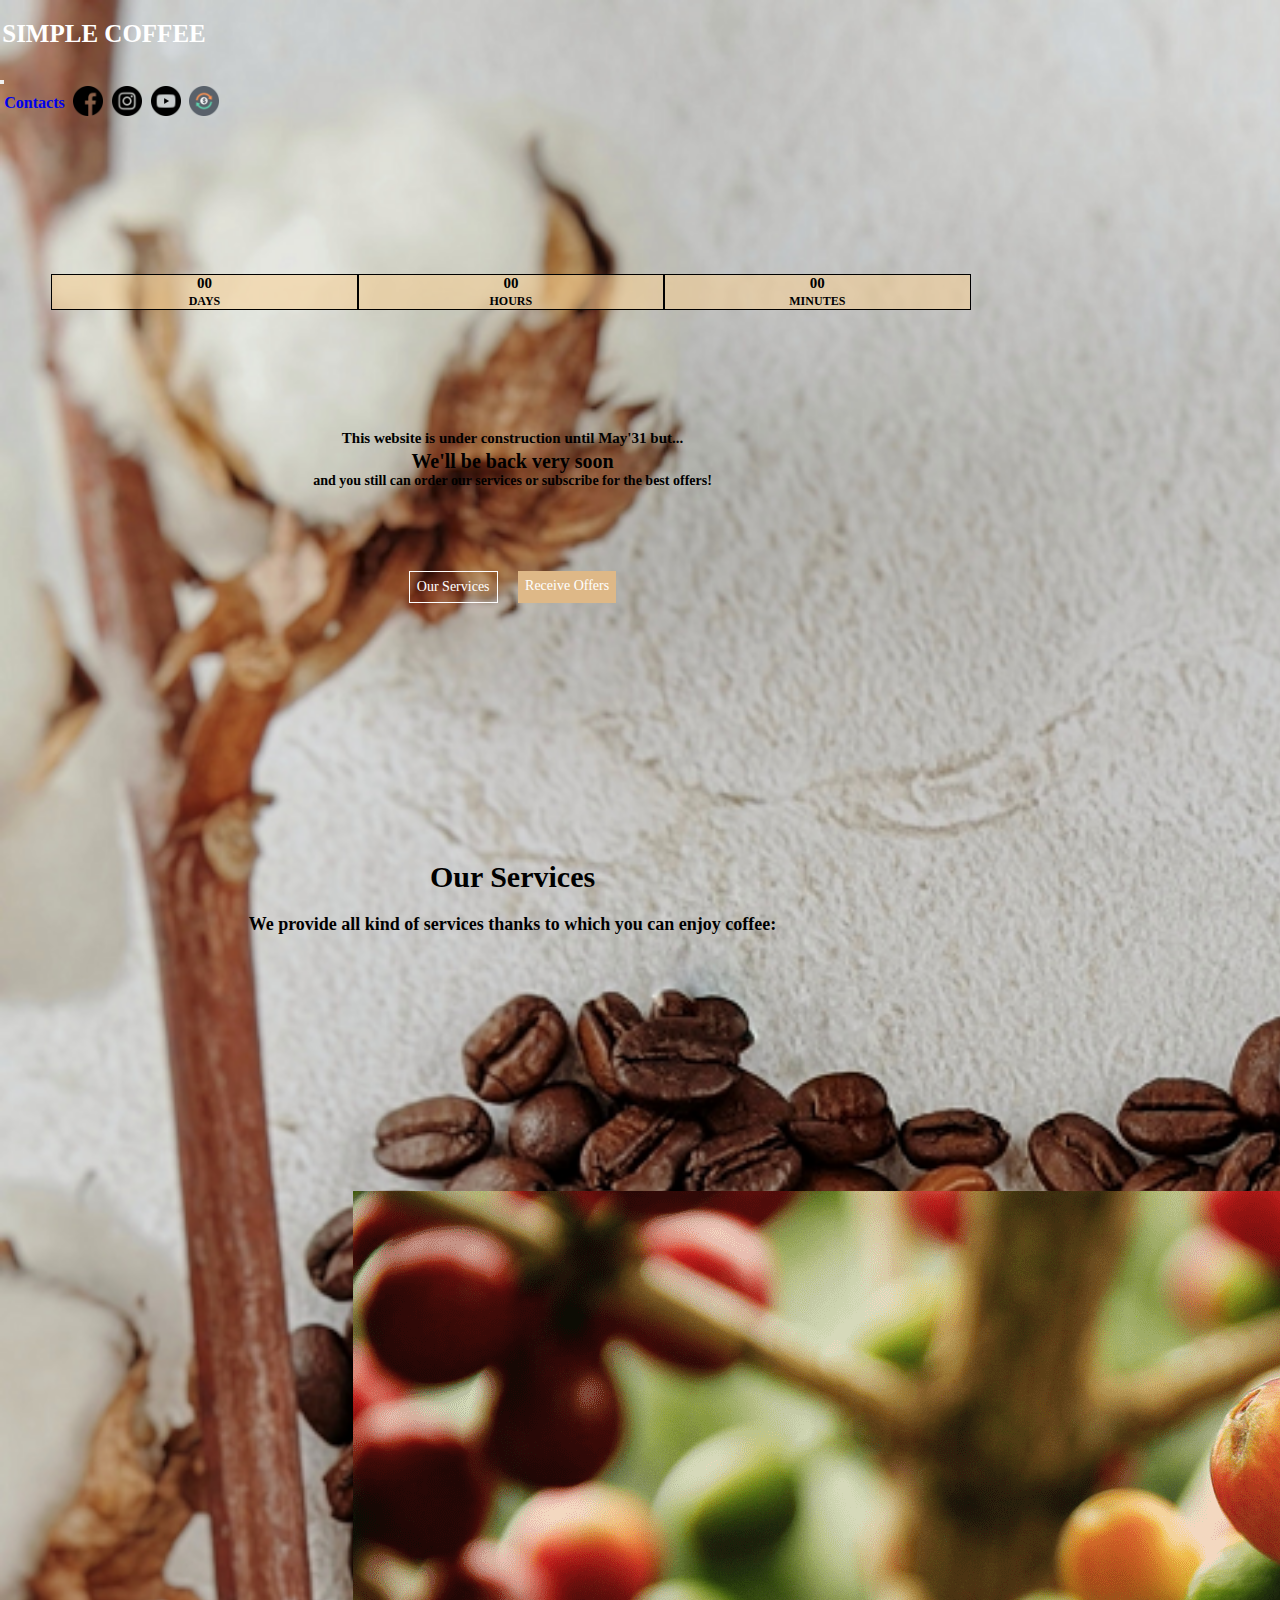
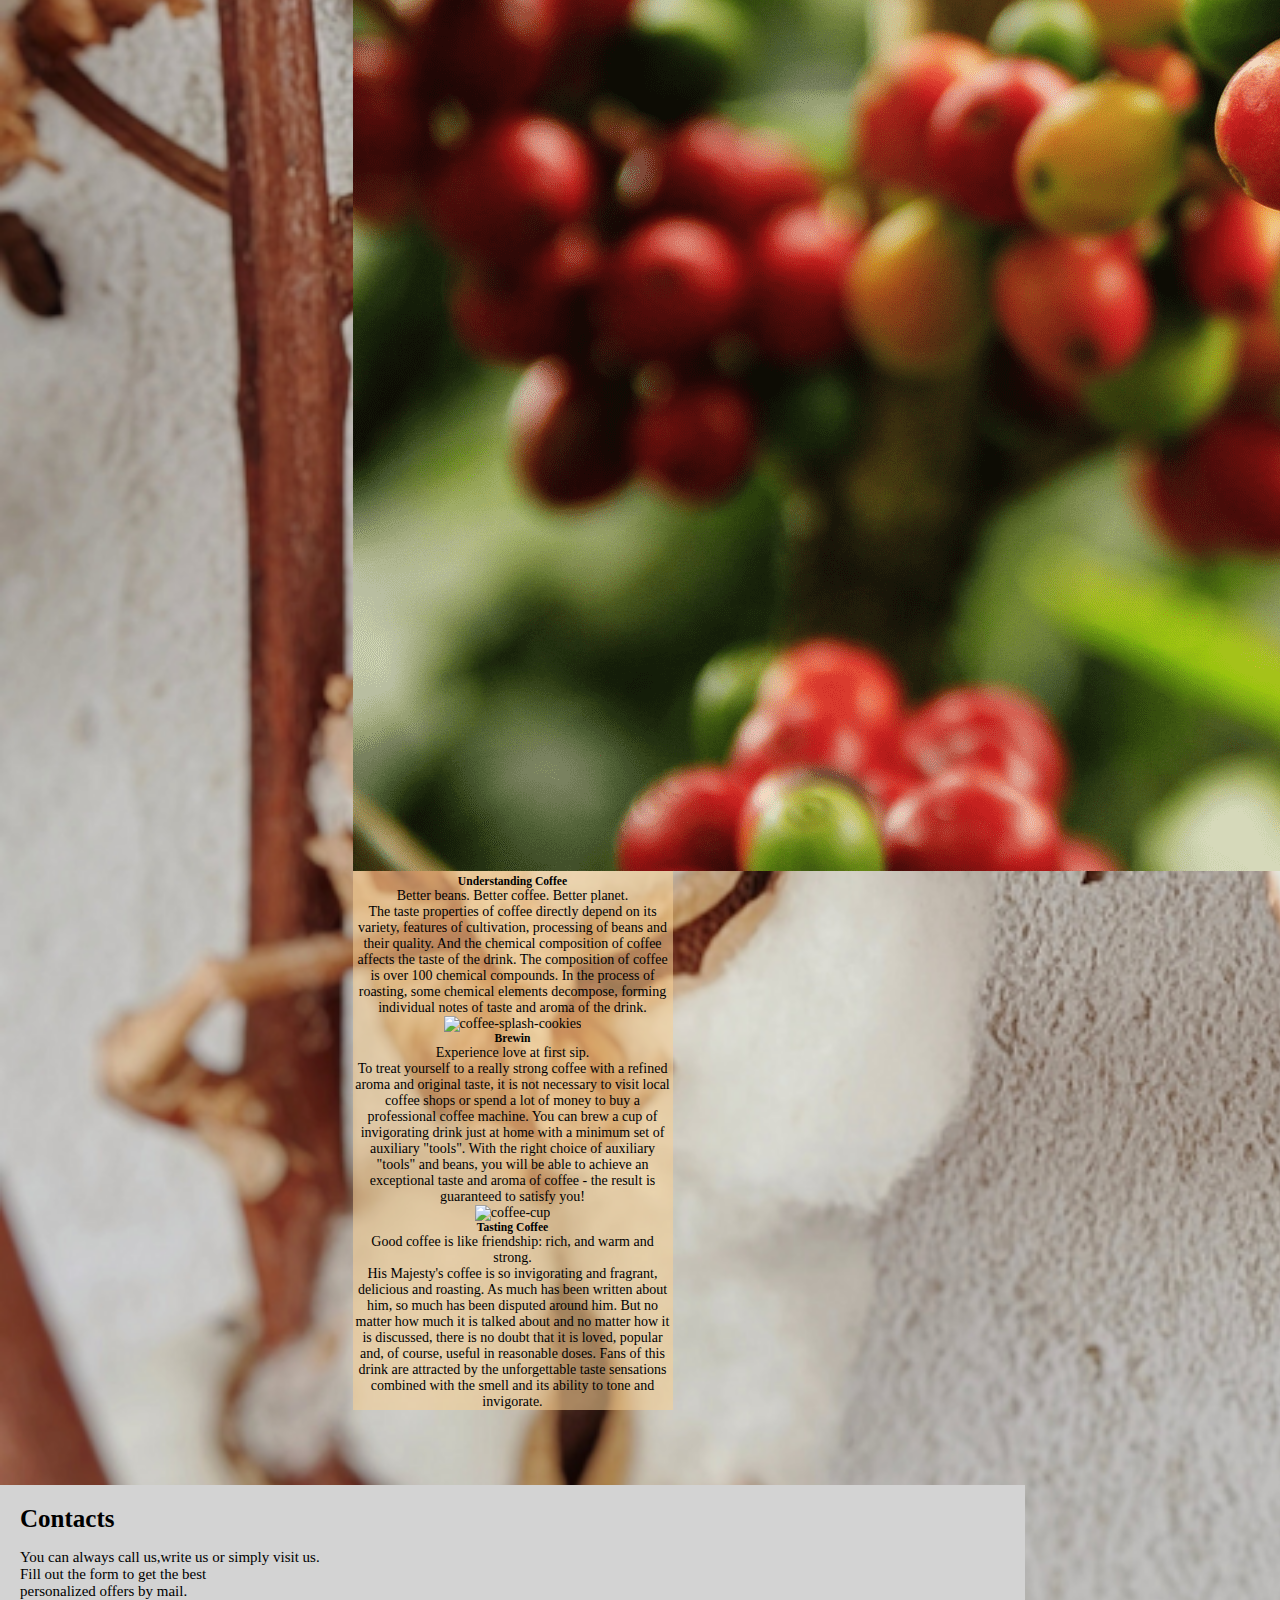
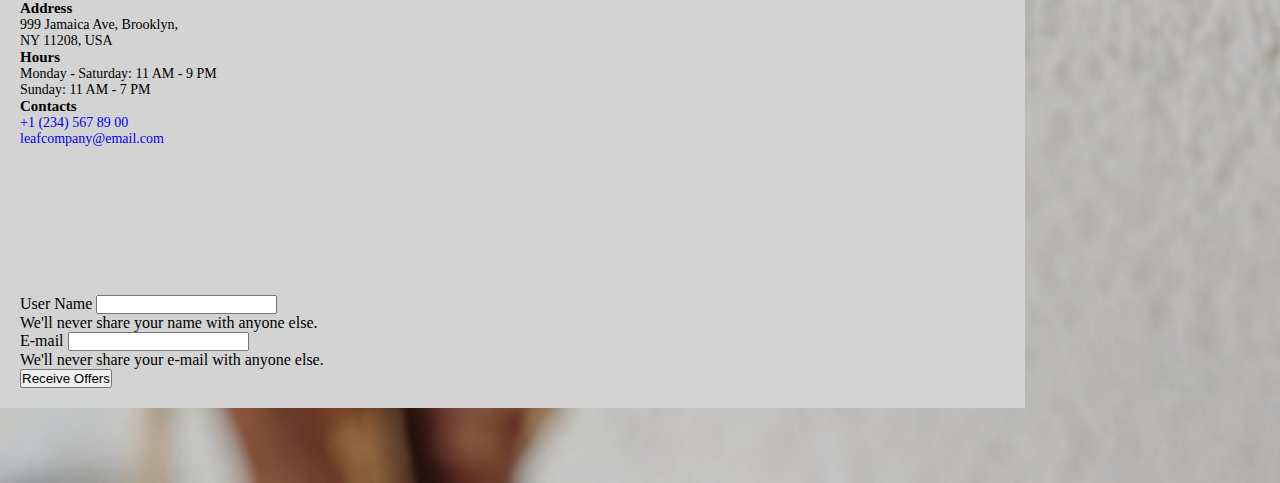
==== commit e5d8e08d: "burger" ====
--- a/index.html
+++ b/index.html
@@ -12,43 +12,32 @@
     </div>-->
     <header id="home">
         <div class="heading">
-            <nav class="navbar navbar-expand-lg navbar-light bg-light w-100">
-                <a class="navbar-brand" id="brand" href="#">Simple&nbsp;Coffee</a>
-                <button class="navbar-toggler" type="button" data-toggle="collapse" data-target="#navbarNavAltMarkup" aria-controls="navbarNavAltMarkup" aria-expanded="false" aria-label="Toggle navigation">
-                  <span class="navbar-toggler-icon"></span>
-                </button>
-                <div class="collapse navbar-collapse" id="navbarNavAltMarkup">
-                  <div class="navbar-nav">
-                    <a class="nav-item nav-link active" href="#footer"><span class="sr-only">Contacts</span></a>
-                    <a class="nav-item nav-link icon" href="https://uk-ua.facebook.com/" target="_blank"><img src="img/icon-facebook.png"
+            <nav class="navbar navbar-expand-lg navbar-light">
+                <div class="container-fluid">
+                  <a class="navbar-brand" id="brand" href="#">Simple&nbsp;Coffee</a>
+                  <button class="navbar-toggler" type="button" data-bs-toggle="collapse" data-bs-target="#navbarNavAltMarkup" aria-controls="navbarNavAltMarkup" aria-expanded="false" aria-label="Toggle navigation">
+                    <span class="navbar-toggler-icon"></span>
+                  </button>
+                  <div class="collapse navbar-collapse" id="navbarNavAltMarkup">
+                    <div class="navbar-nav">
+                        <a class="nav-link" href="#footer">Contacts</a>
+                        <a class="nav-link icon" href="https://uk-ua.facebook.com/"><img src="img/icon-facebook.png"
                         alt="facebook"></a>
-                    <a class="nav-item nav-link icon" href="https://www.instagram.com/" target="_blank"><img src="img/icon-instagram.png"
+                         <a class="nav-link icon" href="https://www.instagram.com/"><img src="img/icon-instagram.png"
                         alt="instagram"></a>
-                    <a class="nav-item nav-link disable icon" href="https://www.youtube.com/" target="_blank"><img src="img/icon-youtube.png"
+                         <a class="nav-link icon" href="https://www.youtube.com/"><img src="img/icon-youtube.png"
                         alt="youtube"></a>
-                    <a class="nav-item nav-link disable icon" href="exchange.html" target="_blank"><img src="img/icon-dollar.png"
-                            alt="exchange"></a>   
+                        <a class="nav-link icon" href="exchange.html"><img src="img/icon-dollar.png"
+                        alt="exchange"></a>
+                     </div>
                   </div>
                 </div>
-            </nav>
+              </nav>
             </div>
-           <!-- <div class="logo">Simple&nbsp;Coffee</div>
-            <label class="burger-icon" for="burger-checkbox">&#9776;</label>
-            <input type="checkbox" id="burger-checkbox">
-            <nav class="menu">
-                <a class="contacts" href="#footer">Contacts</a>
-                <a class="icon" href="https://uk-ua.facebook.com/" target="_blank"><img src="img/icon-facebook.png"
-                            alt="facebook"></a>
-                <a class="icon" href="https://www.instagram.com/" target="_blank"><img src="img/icon-instagram.png"
-                            alt="instagram"></a>            
-                <a class="icon" href="https://www.youtube.com/" target="_blank"><img src="img/icon-youtube.png"
-                            alt="youtube"></a>
-            </nav> -->           
-    </header>
-         <main>
-            
-         <div id="top">
-            <div class="clock-container">
+            </header>
+            <main>
+            <div id="top">
+                <div class="clock-container">
                 <div class="time">
                  <p id="days">00</p>
                  <span>Days</span>
--- a/css/index.css
+++ b/css/index.css
@@ -16,7 +16,7 @@
     }
 
 body {
-    max-width: 980px; 
+    max-width: 1025px; 
     background-image: url("../img/luna.png");
     background-repeat: no-repeat;
     background-position: center-center;
@@ -41,8 +41,8 @@
     .navbar {
         max-width: 100%;
         display: flex;
-        
-    }
+    }
+
     .heading .navbar-nav {
         display: flex;
         flex: 1;
@@ -73,14 +73,22 @@
     margin: auto;
 }
 
+.icon img {
+    width: 30px;
+}
+
 #brand {
     padding-left: 1%;
     font-weight: var(--font-weight);
-    font-size: 20px;
+    font-size: 25px;
     font-family: cursive;
     text-transform: uppercase;
     text-align: left;
-    color: brown;
+    color: white;
+}
+
+.nav-link {
+    font-weight: bold;
 }
 
 .navbar-toggler {
@@ -221,6 +229,10 @@
 }
 
 #footer {
+    background-color: lightgrey;
+    background-repeat: no-repeat;
+    background-position: center-center;
+    background-size: cover;
     display: flex;
     flex-direction: column;
     justify-content: space-between;
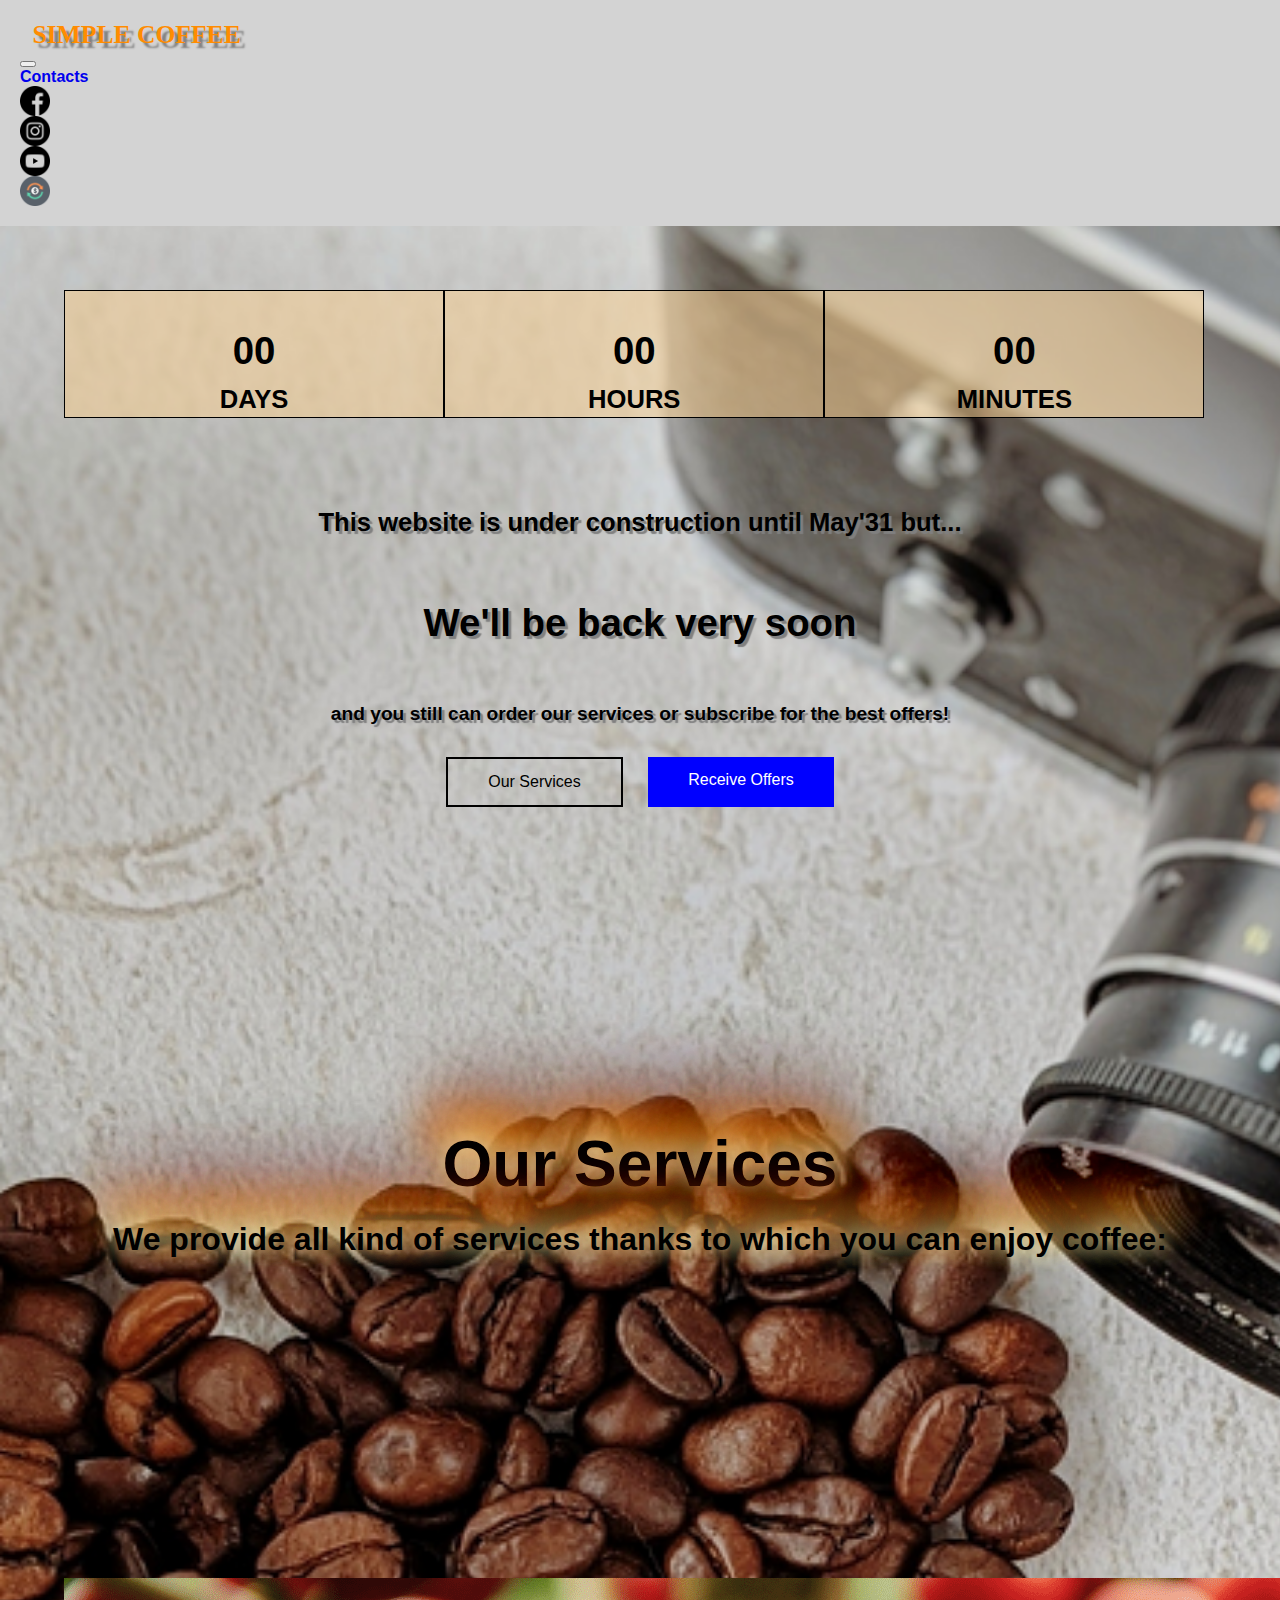
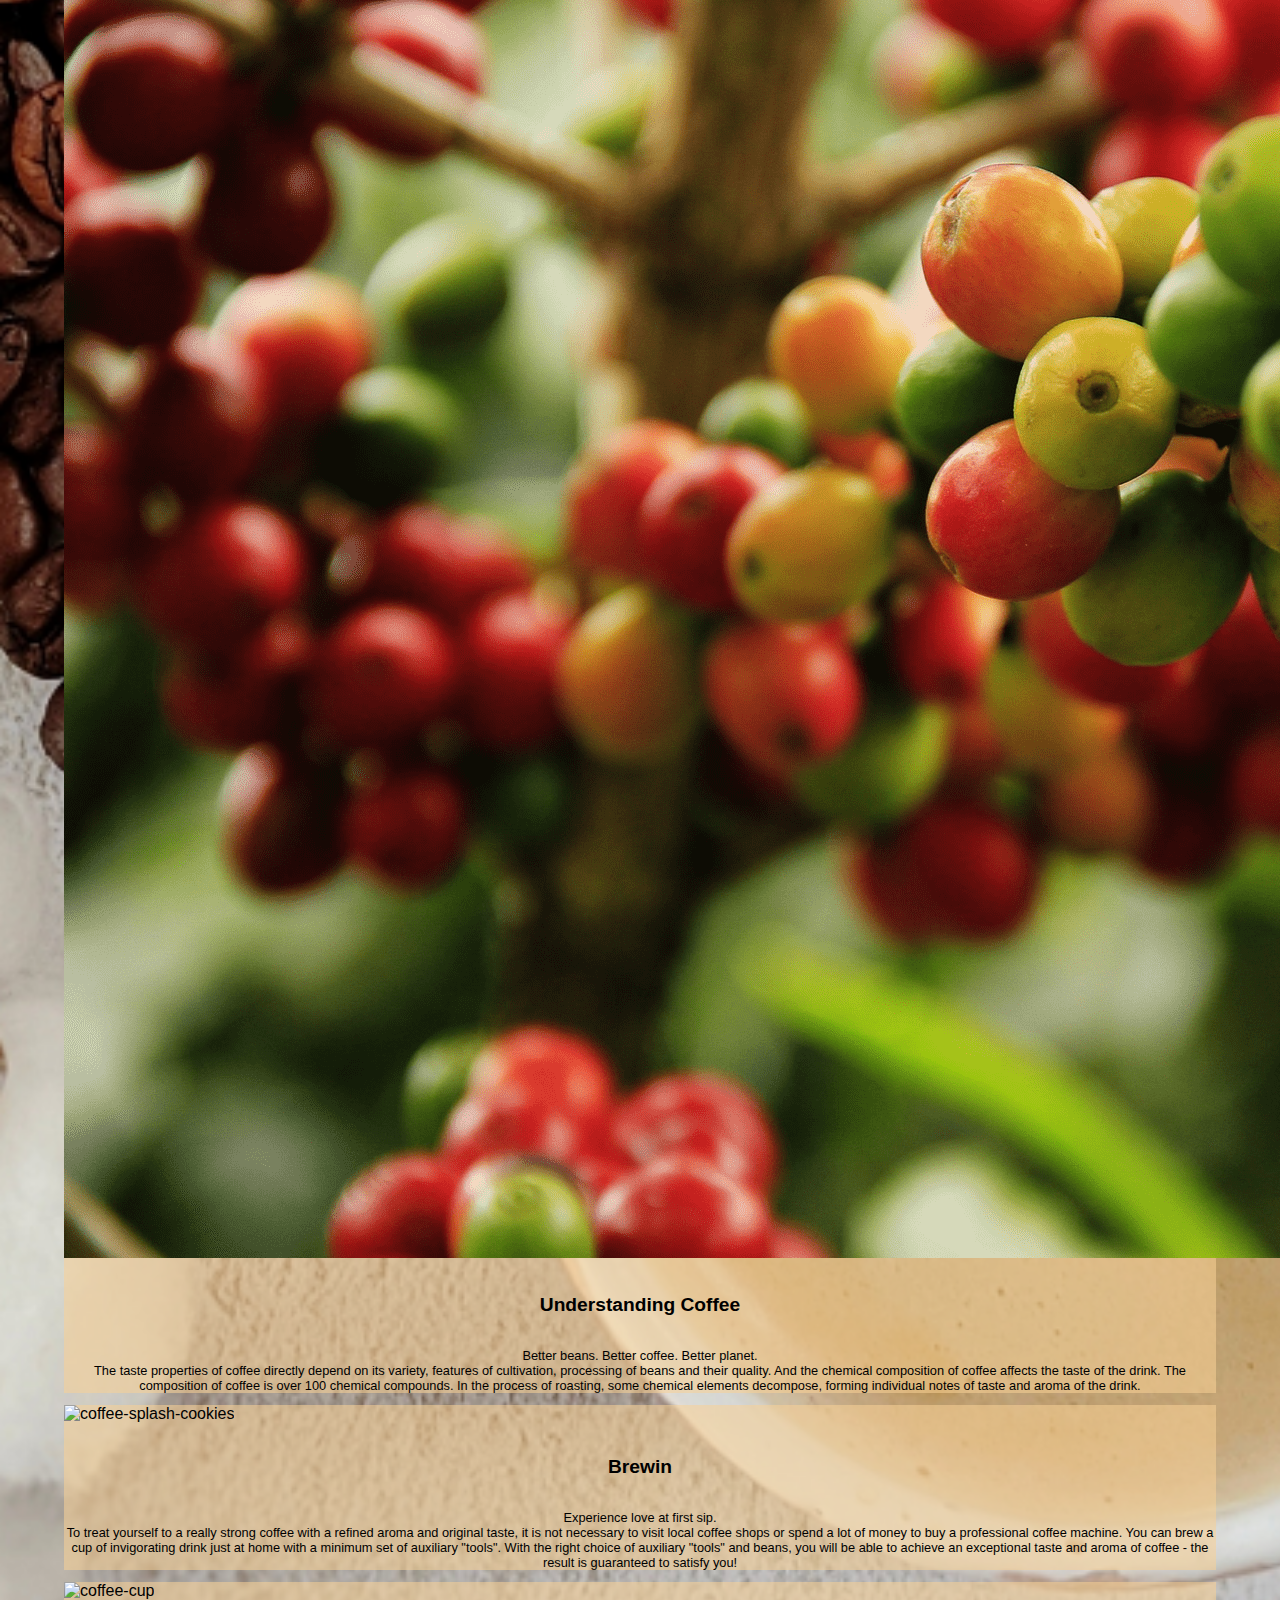
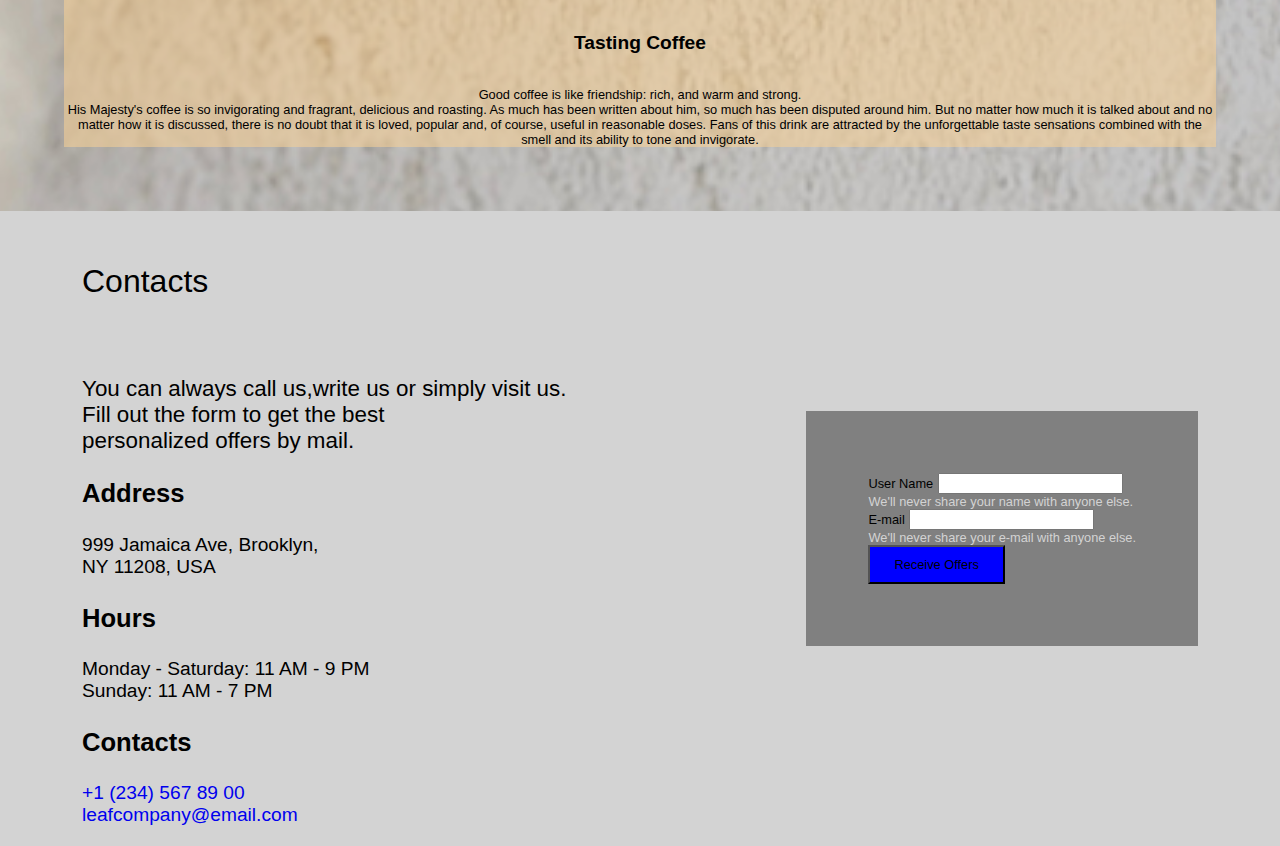
==== commit 155a01aa: "css" ====
--- a/index.html
+++ b/index.html
@@ -65,9 +65,9 @@
             <p id="service-text">Our Services</p>
             <p id="provide-text">We provide all kind of services thanks to which you can enjoy coffee:</p>
         </div>
-        <div class="row row-cols-1 row-cols-md-3 g-4">
+ <div class="row row-cols-1 row-cols-md-3 g-4">
             <div class="col">
-              <div class="card h-100 mycard" style="width: 20rem;">
+              <div class="card h-100 mycard">
                 <img src="img/coffee-grains-tree.png" class="card-img-top" alt="coffee-grains-tree">
                 <div class="card-body">
                     <h5 class="card-title">Understanding Coffee</h5>
@@ -85,7 +85,7 @@
             </div>
             </div>
             <div class="col">
-            <div class="card h-100 mycard" style="width: 20rem;">
+            <div class="card h-100 mycard">
                 <img src="img/coffee-splash-cookies.png" class="card-img-top" alt="coffee-splash-cookies">
             <div class="card-body">
                   <h5 class="card-title">Brewin</h5>
@@ -106,7 +106,7 @@
             </div>
             </div>
             <div class="col">
-            <div class="card h-100 mycard" style="width: 20rem;">
+            <div class="card h-100 mycard">
                 <img src="img/coffee-cup.png" class="card-img-top" alt="coffee-cup">
             <div class="card-body">
                   <h5 class="card-title">Tasting Coffee</h5>
--- a/css/index.css
+++ b/css/index.css
@@ -7,100 +7,62 @@
   }
 
 * {
-    padding: 0;
-    margin: 0;
-}
-
-a:link {
-    text-decoration: none;
-    }
+    box-sizing: border-box;
+} 
 
 body {
-    max-width: 1025px; 
     background-image: url("../img/luna.png");
     background-repeat: no-repeat;
-    background-position: center-center;
+    background-position: center;
     background-size: cover;
-}
-
-@media (min-width: 980px) {
-    header nav {
-        display: block; 
-    }
+    font-family: Arial, sans-serif; 
+    margin: 0;
+}
    
-    .heading nav a {
-        display: block;
-    }
-
+ header{
+        padding: 20px;
+        background: lightgray;
+    }
+
+    header .heading {
+        width: 100%;
+    }
+
+    header nav a {
+        width: 100%;
+        display: flex;
+        justify-content: space-between;
+    }
+
+    #brand {
+        padding-left: 1%;
+        font-weight: var(--font-weight);
+        font-size:2vw;
+        font-family: cursive;
+        text-transform: uppercase;
+        text-align: left;
+        text-shadow: 5px 5px 2px gray;
+        color:darkorange;
+    }
+    
     .icon img {
         width: 30px;
     }
+
     .icon {
         display: flex;
     }
-    .navbar {
-        max-width: 100%;
-        display: flex;
-    }
-
-    .heading .navbar-nav {
-        display: flex;
-        flex: 1;
-        justify-content: space-around;
-        align-items: center;
-    }
-     .heading .navbar-brand {
-        display: flex;
-        text-align: left;
-        padding: 20px 20px 20px;
-     }
-     
-     #footer {
-        display: flex;
-        justify-content: space-between;
-        margin-top: 75px; 
-        margin-bottom: 75px;
-        padding: 20px 20px 20px;
-    }
- }
-    
-main {
-    margin-top: 15%;
-}
-
-#home {
-    width: 100%;
-    margin: auto;
-}
-
-.icon img {
-    width: 30px;
-}
-
-#brand {
-    padding-left: 1%;
-    font-weight: var(--font-weight);
-    font-size: 25px;
-    font-family: cursive;
+
+    .nav-link {
+        font-weight: bold;
+}
+
+.clock-container {
+    display: flex;
+    flex-direction: center;
+    text-align: center;
     text-transform: uppercase;
-    text-align: left;
-    color: white;
-}
-
-.nav-link {
-    font-weight: bold;
-}
-
-.navbar-toggler {
-    margin-right: 1%;
-}
-
-.clock-container {
-    display: flex;
-    flex-direction: center;
-    text-align: center;
-    text-transform: uppercase;
-    font-size: 15px;
+    font-size: 3vw;
     font-weight: var(--font-weight);
     color:black;
     margin: 5%;
@@ -113,16 +75,17 @@
 
 .time span {
     padding-top: 0;
-    font-size: 12px; 
+    font-size: 2vw; 
     margin-top: 0;
 }
 .time {
-    background-color: rgba(248, 209, 150, 0.562);
+    background-color:rgba(248, 209, 150, 0.562);
     border: 1px black solid;
     width: 33%;
     margin: 0;
     padding: 0;
 }
+
 .text p {
     display: flex;
     flex-direction: center;
@@ -140,43 +103,45 @@
 }
 
 #medium-text {
-    font-size: 15px;
+    font-size: 2vw;
     font-weight: bold; 
+    text-shadow: 3px 3px 1px gray;
     }
 
 #large-text {
-    font-size: 20px;
-    font-weight: bold;  
+    font-size: 3vw;
+    font-weight: bold; 
+    text-shadow: 3px 3px 1px gray;
     }
 
 #small-text {
-    font-size: 14px;
-    font-weight: var(--font-weight); 
+    font-size: 1.5vw;
+    font-weight: var(--font-weight);
+    text-shadow: 3px 3px 1px gray;
 }
 
 #buttons {
     display: flex;
     flex-direction: center;
     justify-content: center;
-    font-size: 14px;
     font-weight: normal; 
     text-align: center;
     text-decoration: none
 }
 #button-left {
-    border: white 1px solid;
+    border: black 2px solid;
     margin-right: 1%;
-    padding: 7px;
-    color: var(--color);
+    padding: 14px 40px;
+    color: black;
 }
 #button-left:hover{
     color: black;
     background-color: white;
 }
 #button-right {
-    padding: 7px;
+    padding: 14px 40px;
     margin-left: 1%;
-    background-color: burlywood;
+    background-color: blue;
     color: var(--color);
 }
 #button-right:hover{
@@ -184,7 +149,6 @@
     background-color: black;
 }
 
-
 #bottom {
     margin-top: 25%;
     margin-bottom: 25%;
@@ -198,67 +162,98 @@
     margin: 20px 20px 20px;
  }
 
+ a:link {
+    text-decoration: none;
+    }
+
 #service-text {
-    font-size: 30px;
-    font-weight: var(--font-weight);
+    font-size: 5vw;
+    font-weight: var(--font-weight);
+    text-shadow: 0 0 20px #fefcc9,
+                     10px -10px 30px #feec85,
+                     -20px -20px 40px #ffae34,
+                     20px -30px 35px #ec760c,
+                     -20px -40px 40px #cd4606,
+                     0 -50px 65px #973716,
+                     10px -70px 70px #451b0e;
 }
 
 #provide-text {
-    font-size: 18px;
-    font-weight: var(--font-weight);
+    font-size: 2.5vw;
+    font-weight: var(--font-weight);
+    text-shadow: 0 0 20px #fefcc9,
+        10px -10px 30px #feec85,
+        -20px -20px 40px #ffae34,
+        20px -30px 35px #ec760c,
+        -20px -40px 40px #cd4606,
+        0 -50px 65px #973716,
+        10px -70px 70px #451b0e;
+}
+
+h5 {
+    font-size: 1.5vw;
+    text-align: center;
+    font-weight: var(--font-weight) ;
+}
+
+.card-text {
+    font-size: 1vw;
+    text-align: center; 
+}
+.mycard {
+    background-color: rgba(248, 209, 150, 0.562);
 }
 
 .row {
-    display: flex;
-    flex-direction: column; 
-    justify-content: center;
-    align-items: center;
     margin: 5% 5%;
  } 
 
- p.card-text {
-    text-align: center;
-    color: black; 
-}
-.mycard {
-    font-size: 14px;
-    font-weight:lighter;
-    text-align: center;
-    background-color: rgba(248, 209, 150, 0.562);
-    color: black;
-}
-
-#footer {
-    background-color: lightgrey;
+ #footer {
+    background-color: lightgray;
     background-repeat: no-repeat;
     background-position: center-center;
     background-size: cover;
     display: flex;
-    flex-direction: column;
+    flex-direction: row;
     justify-content: space-between;
-    margin-top: 75px; 
+    margin: auto;
     padding: 20px 20px 20px;
+    width: 50% 50%;
 }
 #connect-with-us {
-    font-size: 14px;
-    font-weight: normal; 
-    }
+    font-size: 1.5vw;
+    margin-left: 5%;
+}
 
 #contacts-text {
-    font-size: 25px;
-    font-weight: var(--font-weight);
-    }
+    font-size: 2.5vw;
+ }
 
 #p-text {
-    font-size: 15px; 
-    color: var(--font-family);
+    font-size: 1.75vw; 
 } 
+
 #address-text,  #hours-text, #p-contacts {
-    font-size: 15px;
+    font-size: 2vw;
     font-weight: bolder;
 }
 
 form {
-    margin-top: 15%;
-}
-
+    background-color: gray;
+    margin:auto 5%;
+    padding: 5%;
+}
+form label {
+    font-size: 1vw;
+   }
+.form-text {
+    font-size: 1vw;
+    color:lightgrey;
+  }
+
+  .btn-primary {
+    background-color: blue;
+    opacity: 1;
+    font-size: 1vw;
+    padding: 10px 24px;
+  }
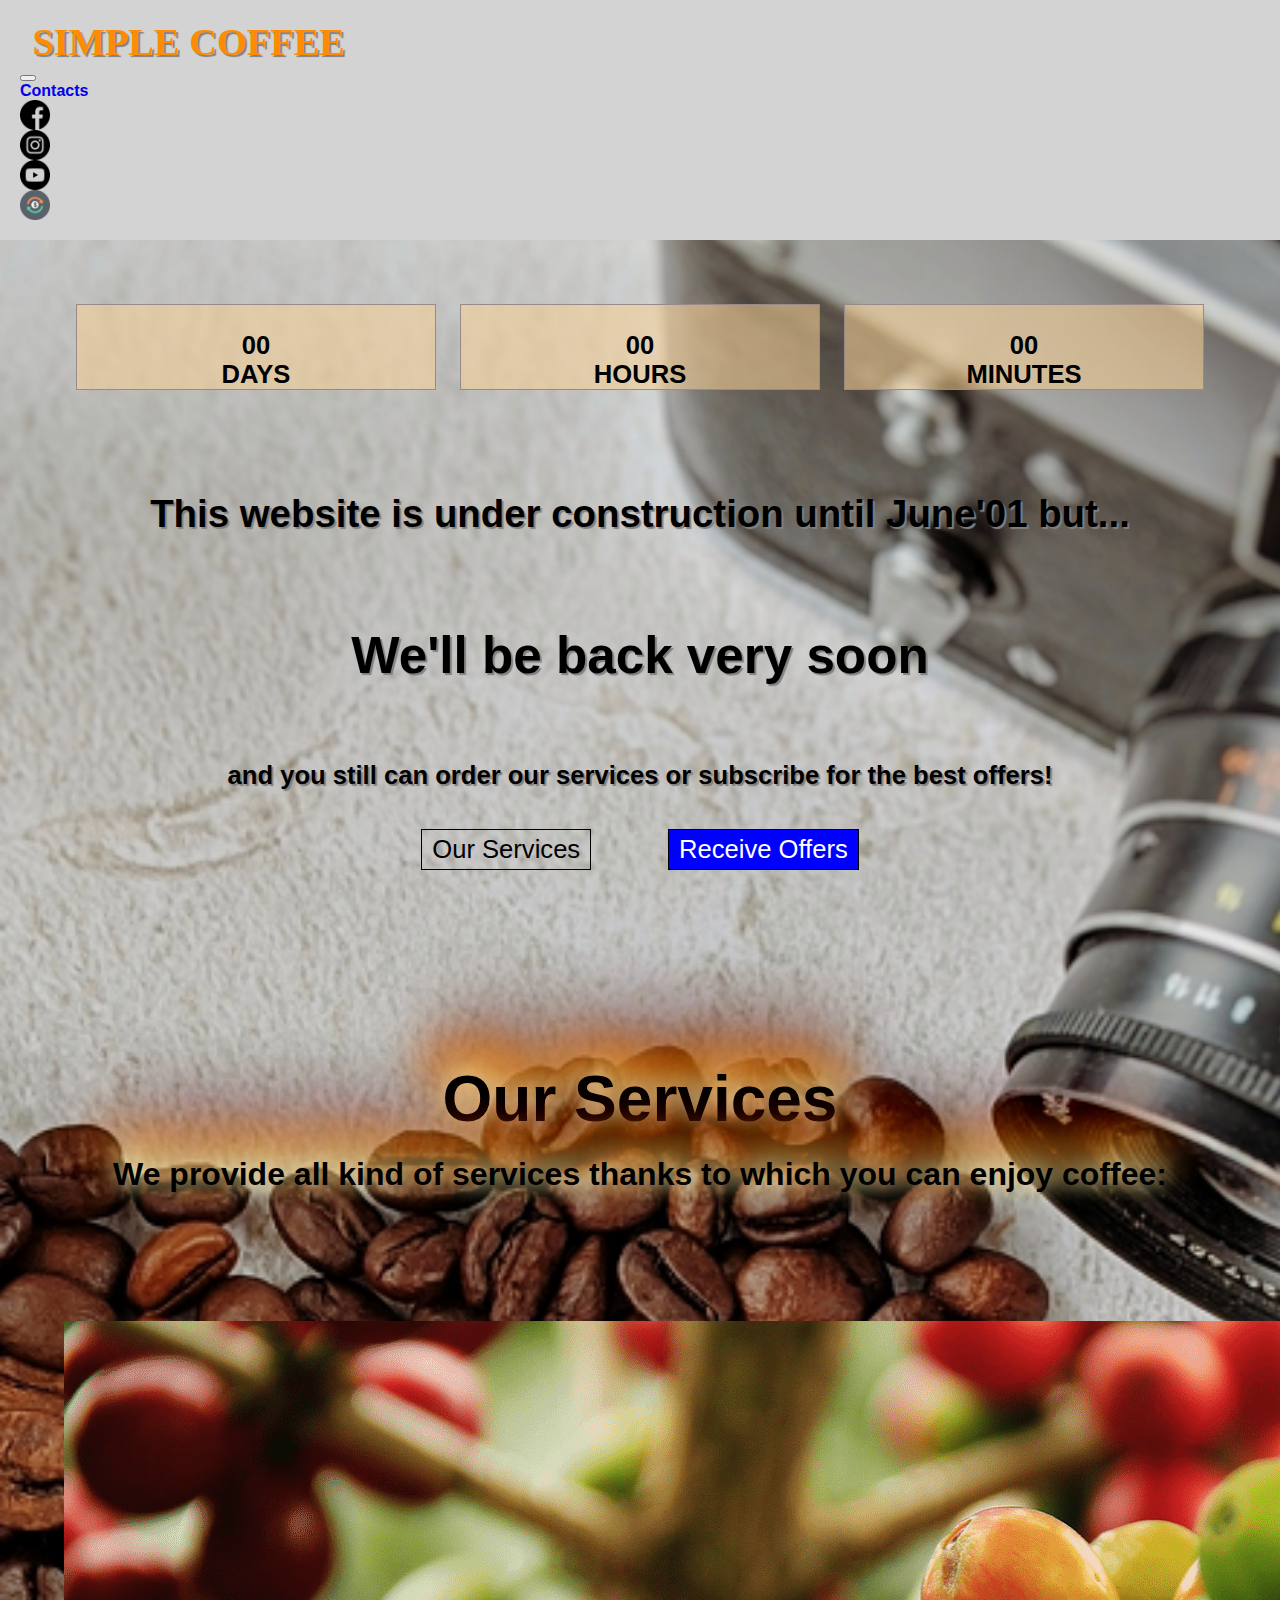
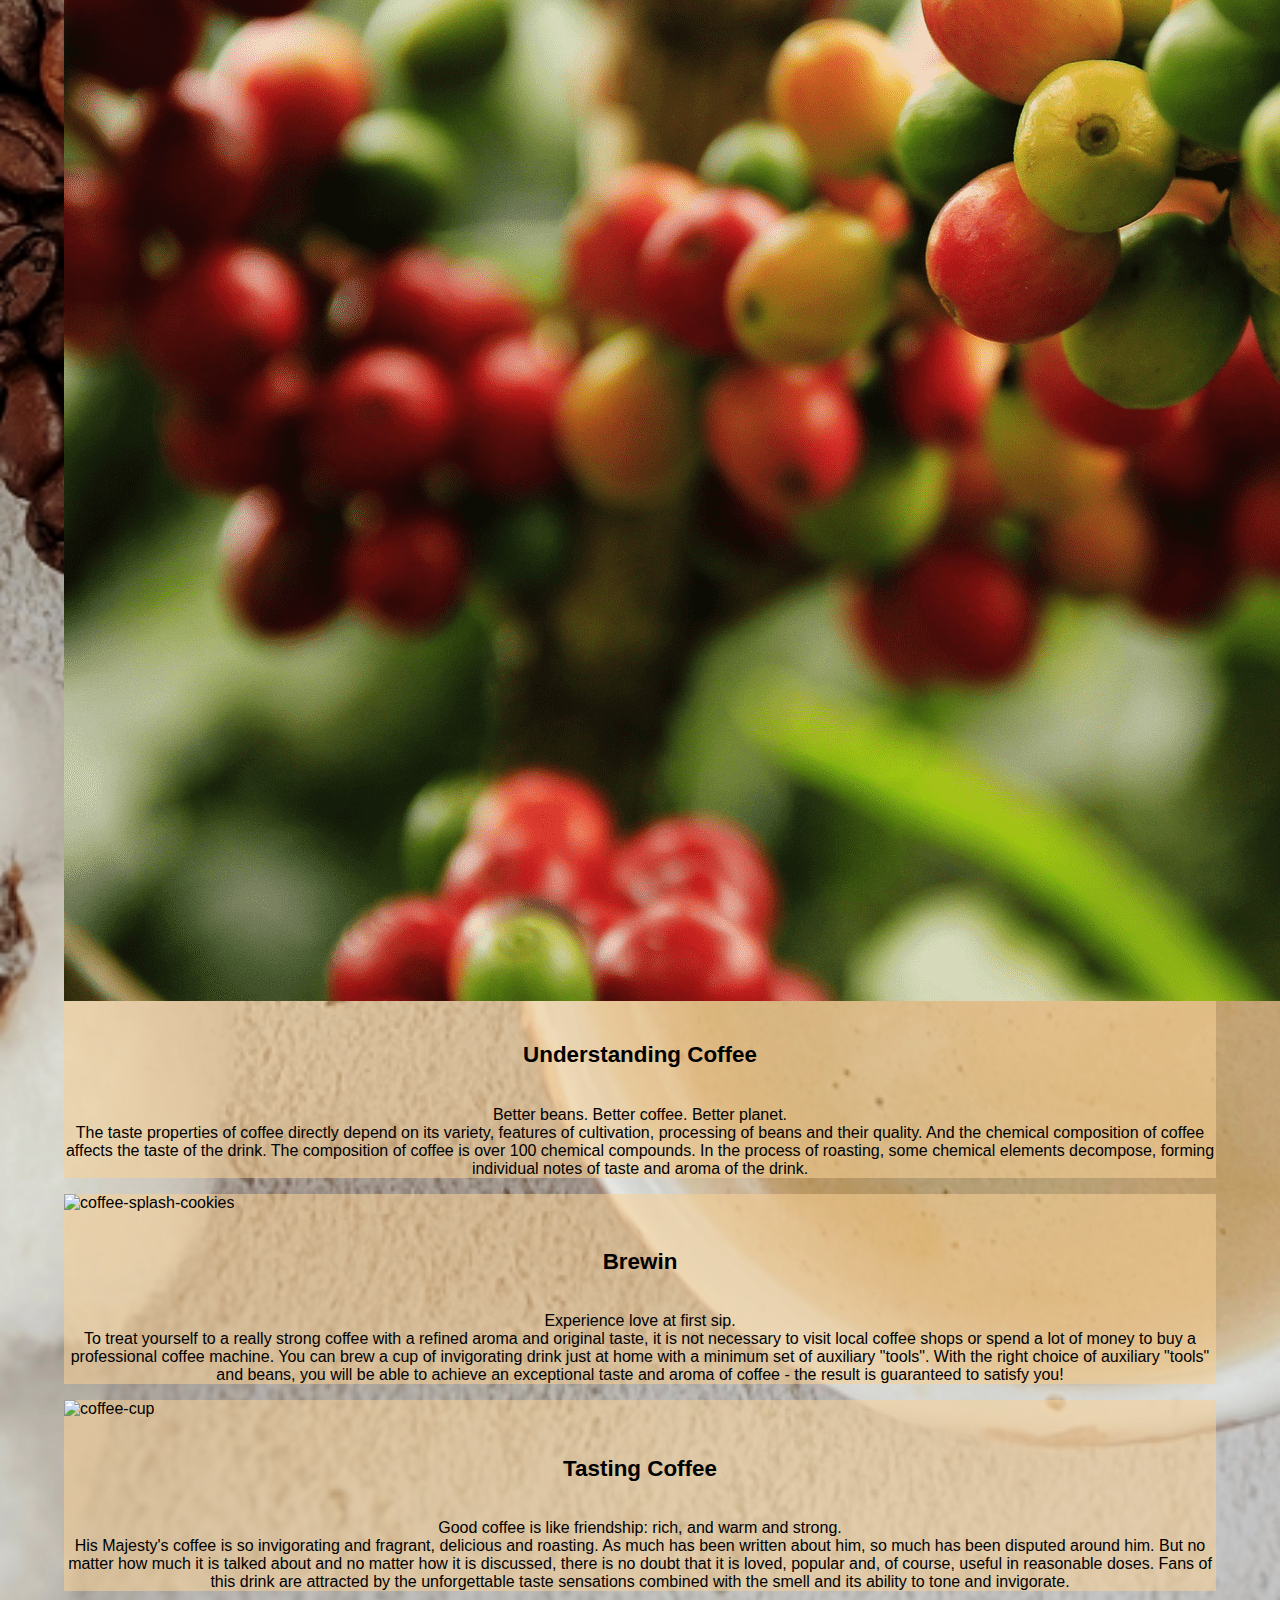
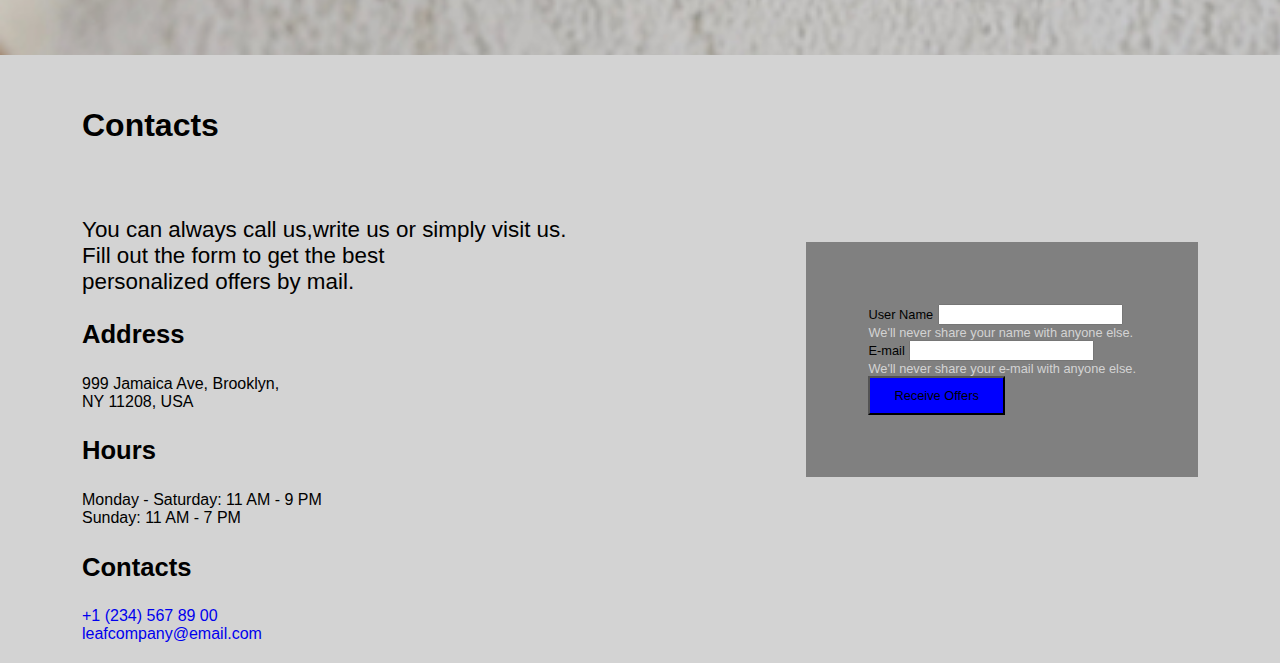
==== commit a2224e8e: "all" ====
--- a/index.html
+++ b/index.html
@@ -8,8 +8,6 @@
     <link rel="stylesheet" href="css/index.css">
 </head>
 <body>
-   <!-- <div class="parallax">  
-    </div>-->
     <header id="home">
         <div class="heading">
             <nav class="navbar navbar-expand-lg navbar-light">
@@ -52,7 +50,7 @@
              </div>
          </div>
             <div class="text">
-                <p id="medium-text">This website is under construction until May'31 but...</p>
+                <p id="medium-text">This website is under construction until June'01 but...</p>
                 <p id="large-text">We'll be back very soon</p>
                 <p id="small-text">and you still can order our services or subscribe for the best offers!</p>
             </div>
@@ -162,7 +160,6 @@
               </form>
      </footer>
         <script src="js/clock.js"></script>
-        <script src="js/index.js"></script>
         <script src="https://cdn.jsdelivr.net/npm/bootstrap@5.0.1/dist/js/bootstrap.bundle.min.js" integrity="sha384-gtEjrD/SeCtmISkJkNUaaKMoLD0//ElJ19smozuHV6z3Iehds+3Ulb9Bn9Plx0x4" crossorigin="anonymous"></script>
 </body>
 </html>
--- a/css/index.css
+++ b/css/index.css
@@ -10,7 +10,9 @@
     box-sizing: border-box;
 } 
 
-body {
+
+body{
+    width: 100%;
     background-image: url("../img/luna.png");
     background-repeat: no-repeat;
     background-position: center;
@@ -18,10 +20,10 @@
     font-family: Arial, sans-serif; 
     margin: 0;
 }
-   
+ 
  header{
         padding: 20px;
-        background: lightgray;
+        background-color: lightgray;
     }
 
     header .heading {
@@ -29,7 +31,7 @@
     }
 
     header nav a {
-        width: 100%;
+        width: 80%;
         display: flex;
         justify-content: space-between;
     }
@@ -62,7 +64,7 @@
     flex-direction: center;
     text-align: center;
     text-transform: uppercase;
-    font-size: 3vw;
+    font-size: 2vw;
     font-weight: var(--font-weight);
     color:black;
     margin: 5%;
@@ -80,9 +82,9 @@
 }
 .time {
     background-color:rgba(248, 209, 150, 0.562);
-    border: 1px black solid;
+    border: 1px rgb(151, 138, 138) solid;
     width: 33%;
-    margin: 0;
+    margin: auto 1%;
     padding: 0;
 }
 
@@ -130,7 +132,7 @@
 }
 #button-left {
     border: black 2px solid;
-    margin-right: 1%;
+    margin-right: 5%;
     padding: 14px 40px;
     color: black;
 }
@@ -140,7 +142,7 @@
 }
 #button-right {
     padding: 14px 40px;
-    margin-left: 1%;
+    margin-left: 5%;
     background-color: blue;
     color: var(--color);
 }
@@ -150,8 +152,8 @@
 }
 
 #bottom {
-    margin-top: 25%;
-    margin-bottom: 25%;
+    margin-top: 15%;
+    margin-bottom: 10%;
     }
 
 #bottom p {
@@ -191,13 +193,13 @@
 }
 
 h5 {
-    font-size: 1.5vw;
+    font-size: 1.75vw;
     text-align: center;
     font-weight: var(--font-weight) ;
 }
 
 .card-text {
-    font-size: 1vw;
+    font-size: 1.25vw;
     text-align: center; 
 }
 .mycard {
@@ -220,13 +222,14 @@
     padding: 20px 20px 20px;
     width: 50% 50%;
 }
+
 #connect-with-us {
-    font-size: 1.5vw;
     margin-left: 5%;
 }
 
 #contacts-text {
     font-size: 2.5vw;
+    font-weight: bold;
  }
 
 #p-text {
@@ -257,3 +260,286 @@
     font-size: 1vw;
     padding: 10px 24px;
   }
+
+  @media (max-width: 991px) {
+    
+    #brand {
+        font-size:3.5vw;
+        text-shadow: 3px 3px 1px gray;
+    }
+
+    .clock-container {
+        font-size: 2vw;
+        font-weight: var(--font-weight);
+        color:black;
+        margin: 15%;
+    }
+
+    #medium-text {
+        font-size: 3vw;
+        text-shadow: 3px 3px 2px rgb(221, 203, 197);
+        }
+    
+    #large-text {
+        font-size: 4vw;
+        text-shadow: 3px 3px 2px rgb(221, 203, 197);
+        }
+
+    #small-text {
+        font-size: 2.75vw;
+        text-shadow: 2px 2px 1px rgb(221, 203, 197);
+    }
+
+    #button-left {
+        margin-right: 5%;
+        padding: 10px 30px;
+        background-color: white;
+    }
+    
+    #button-right {
+        padding: 10px 30px;
+        margin-left: 5%;
+    }
+
+    #service-text {
+        font-size: 6vw;
+        text-shadow: 3px 3px 2px rgb(221, 203, 197);
+    }
+    
+    #provide-text {
+        font-size: 3.5vw;
+         text-shadow: 3px 3px 2px rgb(221, 203, 197);
+    }
+    
+    h5 {
+        font-size: 2vw;
+    }
+    
+    .card-text {
+        font-size: 1.5vw;
+    }
+
+    #contacts-text {
+        font-size: 2.5vw;
+     }
+    
+    #p-text {
+        font-size: 1.85vw; 
+    } 
+    
+    #address-text,  #hours-text, #p-contacts {
+        font-size: 2vw;
+    }
+    
+    form label {
+        font-size: 2vw;
+       }
+
+    .form-text {
+        font-size: 2vw;
+        
+      }
+    
+    .btn-primary {
+        font-size: 1.75vw;
+    }
+}
+@media (min-width: 768px) {
+    
+    #brand {
+        font-size:3vw;
+        text-shadow: 2px 2px 1px gray;
+    }
+
+    #medium-text {
+        font-size: 3vw;
+        text-shadow: 2px 2px 1px gray;
+
+    }
+    
+    #large-text {
+        font-size: 4vw;
+        text-shadow: 2px 2px 1px gray;
+
+    }
+    
+    #small-text {
+        font-size: 2vw;
+        text-shadow: 2px 2px 1px gray;
+    }
+
+    #button-left {
+        font-size: 2vw;
+        border: black 1px solid;
+        margin-right: 3%;
+        padding: 5px 10px;
+    }
+    
+    #button-right {
+        font-size: 2vw;
+        border: black 1px solid;
+        padding: 5px 10px;
+        margin-left: 3%;
+    }
+
+   }
+@media (max-width: 768px) {
+    body{
+    width: 100%;
+    }
+
+    #brand {
+        font-size:4vw;
+        text-shadow: 2px 2px 1px gray;
+    }
+
+    h5 {
+        font-size: 3vw;
+    }
+    
+    .card-text {
+        font-size: 2vw;
+    }
+
+    #medium-text {
+        font-size: 4vw;
+        text-shadow: 2px 2px 1px gray;
+
+    }
+    
+    #large-text {
+        font-size: 6vw;
+        text-shadow: 2px 2px 1px gray;
+
+    }
+    
+    #small-text {
+        font-size: 3vw;
+        text-shadow: 2px 2px 1px gray;
+    }
+
+    #button-left {
+        font-size: 3vw;
+        border: black 1px solid;
+        margin-right: 3%;
+        padding: 5px 10px;
+    }
+    
+    #button-right {
+        font-size: 3vw;
+        border: black 1px solid;
+        padding: 5px 10px;
+        margin-left: 3%;
+    }
+    #service-text {
+        font-size: 7vw;
+        text-shadow: 4px 4px 0px gray;
+        
+    }
+
+    #provide-text {
+        font-size: 4.5vw;
+        text-shadow: 4px 4px 0px gray;
+        
+    }
+
+    #contacts-text {
+        font-size: 3.5vw;
+     }
+    
+    #p-text {
+        font-size:2vw; 
+    } 
+    
+    #address p, #hours p, #contacts p, #contacts a, form label, .form-text, .btn-primary {
+        font-size: 2vw;
+    }
+}
+
+@media (max-width: 500px) {
+
+    header nav a {
+        width: 40%;
+        display: flex;
+        justify-content: space-between;
+    }
+    
+    #brand {
+        font-size:5vw;
+        text-shadow: 2px 2px 1px gray;
+    }
+    .clock-container {
+        font-size: 4vw;
+    }
+
+    .time span {
+       font-size: 2.5vw; 
+    }
+
+  #medium-text {
+        font-size: 4vw;
+        text-shadow: 2px 2px 1px gray;
+    }
+    
+    #large-text {
+        font-size: 6vw;
+        text-shadow: 2px 2px 1px gray;
+
+    }
+    
+    #small-text {
+        font-size: 3.5vw;
+        text-shadow: 2px 2px 1px gray;
+    }
+
+    #button-left {
+        font-size: 3vw;
+        border: black 1px solid;
+        margin-right: 3%;
+        padding: 5px 10px;
+    }
+    
+    #button-right {
+        font-size: 3vw;
+        border: black 1px solid;
+        padding: 5px 10px;
+        margin-left: 3%;
+    }
+    #service-text {
+        font-size: 7vw;
+        text-shadow: 2px 2px 1px gray;
+    }
+
+    #provide-text {
+        font-size: 4.5vw;
+        text-shadow: 2px 2px 1px gray;
+    }
+
+    h5 {
+        font-size: 4vw;
+    }
+    
+    .card-text {
+        font-size: 3vw;
+    }
+
+    #footer {
+        display: flex;
+        flex-direction: column;
+        justify-content: space-between;
+    }
+
+    #contacts-text {
+        font-size: 3.5vw;
+     }
+    
+    #p-text {
+        font-size:3vw; 
+    } 
+    
+    #address p, #hours p, #contacts p, #contacts a, form label, .form-text, .btn-primary {
+        font-size: 3vw;
+    }
+   
+}
+
